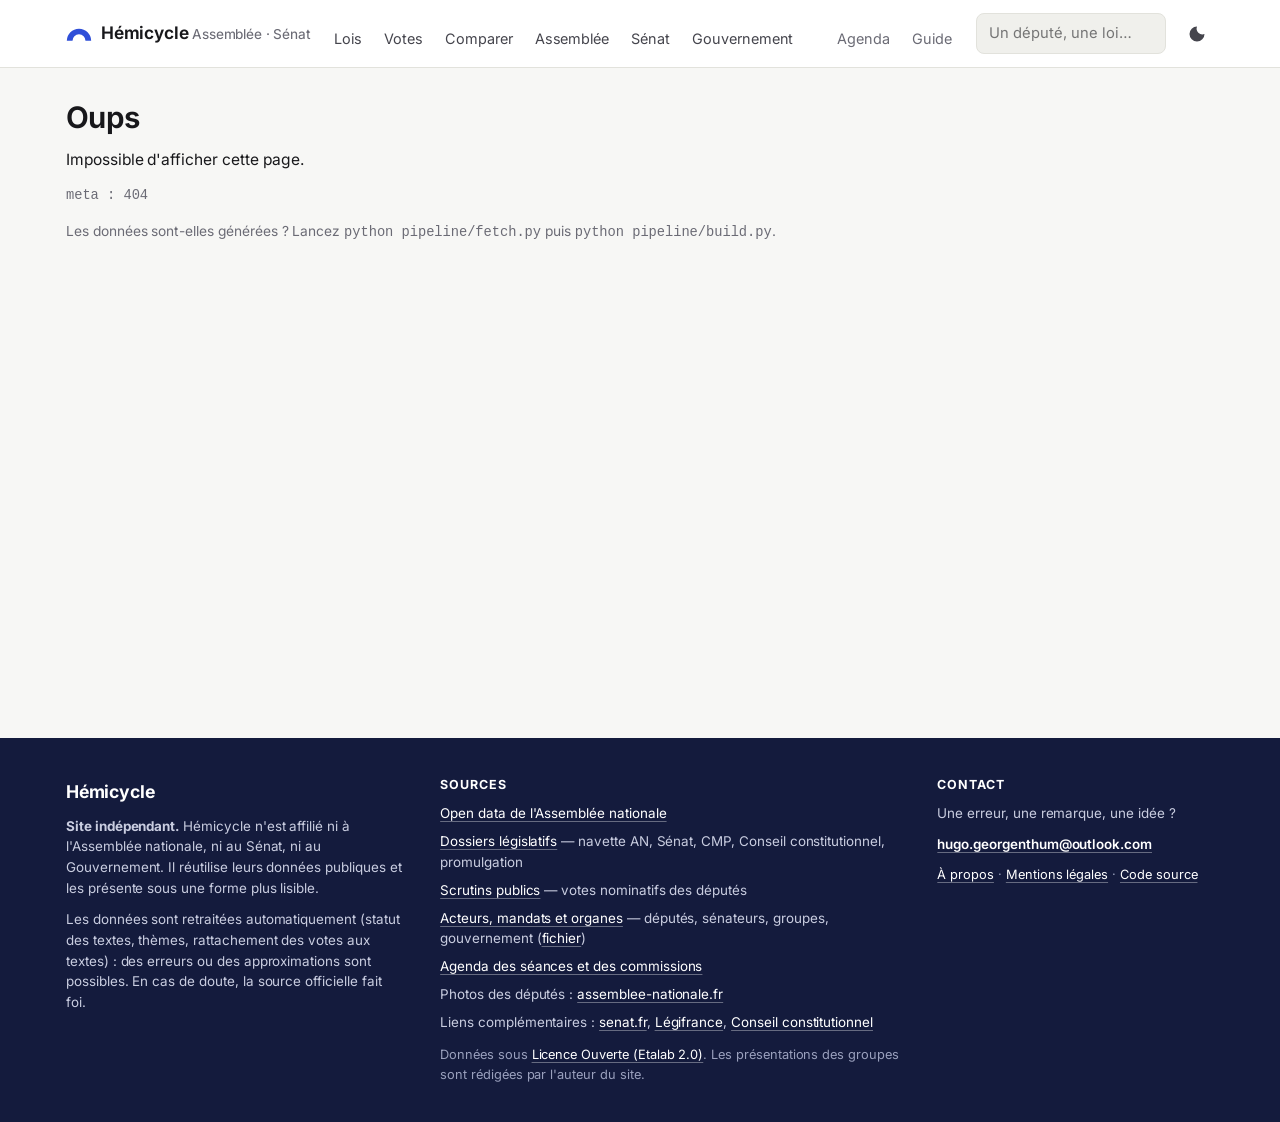
==== site/index.html @ 29d6e1ac "Ajoute le site Hémicycle (Assemblée nationale et Sénat) - pipeline/ : téléchargement de l'open data " ====
<!doctype html>
<html lang="fr">
<head>
  <meta charset="utf-8">
  <meta name="viewport" content="width=device-width, initial-scale=1">
  <title>Hémicycle</title>
  <meta name="description" content="Assemblée nationale et Sénat : composition, lois, votes et parcours de chaque texte.">
  <link rel="icon" href="data:image/svg+xml,<svg xmlns='http://www.w3.org/2000/svg' viewBox='0 0 64 64'><path d='M4 52a28 28 0 0 1 56 0h-12a16 16 0 0 0-32 0z' fill='%2318181b'/></svg>">
  <link rel="stylesheet" href="fonts/inter.css">
  <link rel="stylesheet" href="css/app.css">
  <link rel="stylesheet" href="css/theme.css">
  <link rel="stylesheet" href="css/ui.css">
  <link rel="stylesheet" href="css/colors.css">
  <script>
    try { const t = localStorage.getItem('theme'); if (t) document.documentElement.dataset.theme = t; } catch (e) {}
  </script>
</head>
<body>
  <a class="skip" href="#main">Aller au contenu</a>
  <header class="topbar">
    <div class="topbar-inner">
      <a class="brand" href="#/" aria-label="Accueil Hémicycle">
        <svg viewBox="0 0 64 40" aria-hidden="true"><path d="M2 38a30 30 0 0 1 60 0H48a16 16 0 0 0-32 0z" fill="var(--ink)"/></svg>
        <span>Hémicycle <span class="sub">Assemblée · Sénat</span></span>
      </a>
      <nav class="mainnav" aria-label="Navigation principale">
        <a href="#/lois">Lois</a>
        <a href="#/votes">Votes</a>
        <a href="#/comparer">Comparer</a>
        <a href="#/assemblee">Assemblée</a>
        <a href="#/senat">Sénat</a>
        <a href="#/gouvernement">Gouvernement</a>
        <a href="#/agenda" class="nav-2" style="margin-left:auto">Agenda</a>
        <a href="#/comprendre" class="nav-2">Guide</a>
      </nav>
      <form class="search" role="search" id="global-search">
        <input type="search" id="q" placeholder="Un député, une loi…" aria-label="Rechercher" autocomplete="off">
      </form>
      <button class="icon-btn" id="theme-toggle" aria-label="Changer de thème" title="Thème clair / sombre">
        <svg viewBox="0 0 24 24" width="20" height="20" aria-hidden="true"><path fill="currentColor" d="M12 3a9 9 0 1 0 9 9 7 7 0 0 1-9-9z"/></svg>
      </button>
      <button class="icon-btn menu-btn" id="menu-toggle" aria-label="Menu" aria-expanded="false">
        <svg viewBox="0 0 24 24" width="22" height="22" aria-hidden="true"><path fill="currentColor" d="M3 6h18v2H3zm0 5h18v2H3zm0 5h18v2H3z"/></svg>
      </button>
    </div>
  </header>

  <main id="main" tabindex="-1">
    <div class="loading">Chargement…</div>
  </main>

  <footer class="footer">
    <div class="wrap footer-grid">
      <div>
        <div class="footer-brand">Hémicycle</div>
        <p><b>Site indépendant.</b> Hémicycle n'est affilié ni à l'Assemblée nationale, ni au Sénat, ni au Gouvernement.
          Il réutilise leurs données publiques et les présente sous une forme plus lisible.</p>
        <p>Les données sont retraitées automatiquement (statut des textes, thèmes, rattachement des votes aux textes) :
          des erreurs ou des approximations sont possibles. En cas de doute, la source officielle fait foi.</p>
      </div>
      <div>
        <h4>Sources</h4>
        <ul>
          <li><a href="https://data.assemblee-nationale.fr" target="_blank" rel="noopener">Open data de l'Assemblée nationale</a></li>
          <li><a href="https://data.assemblee-nationale.fr/travaux-parlementaires/dossiers-legislatifs" target="_blank" rel="noopener">Dossiers législatifs</a> — navette AN, Sénat, CMP, Conseil constitutionnel, promulgation</li>
          <li><a href="https://data.assemblee-nationale.fr/travaux-parlementaires/votes" target="_blank" rel="noopener">Scrutins publics</a> — votes nominatifs des députés</li>
          <li><a href="https://data.assemblee-nationale.fr/acteurs/historique-des-deputes" target="_blank" rel="noopener">Acteurs, mandats et organes</a> — députés, sénateurs, groupes, gouvernement
            (<a href="https://data.assemblee-nationale.fr/static/openData/repository/17/amo/tous_acteurs_mandats_organes_xi_legislature/AMO30_tous_acteurs_tous_mandats_tous_organes_historique.json.zip">fichier</a>)</li>
          <li><a href="https://data.assemblee-nationale.fr/static/openData/repository/17/vp/reunions/Agenda.json.zip">Agenda des séances et des commissions</a></li>
          <li>Photos des députés : <a href="https://www.assemblee-nationale.fr" target="_blank" rel="noopener">assemblee-nationale.fr</a></li>
          <li>Liens complémentaires : <a href="https://www.senat.fr" target="_blank" rel="noopener">senat.fr</a>,
            <a href="https://www.legifrance.gouv.fr" target="_blank" rel="noopener">Légifrance</a>,
            <a href="https://www.conseil-constitutionnel.fr" target="_blank" rel="noopener">Conseil constitutionnel</a></li>
        </ul>
        <p class="footer-small">Données sous <a href="https://www.etalab.gouv.fr/licence-ouverte-open-licence/" target="_blank" rel="noopener">Licence Ouverte (Etalab 2.0)</a>.
          Les présentations des groupes sont rédigées par l'auteur du site.</p>
      </div>
      <div>
        <h4>Contact</h4>
        <p>Une erreur, une remarque, une idée ?</p>
        <p><a class="footer-mail" href="mailto:hugo.georgenthum@outlook.com?subject=H%C3%A9micycle">hugo.georgenthum@outlook.com</a></p>
        <div id="footer-support"></div>
        <p class="footer-small"><a href="#/a-propos">À propos</a> · <a href="#/a-propos">Mentions légales</a> · <a href="https://github.com/Hugoggt/assemblee-nationale" target="_blank" rel="noopener">Code source</a></p>
        <p id="footer-meta" class="footer-small"></p>
      </div>
    </div>
  </footer>

  <div id="tooltip" role="tooltip" hidden></div>
  <div id="popover" role="dialog" hidden></div>

  <script type="module" src="js/app.js"></script>
</body>
</html>
---- site/fonts/inter.css ----
/* Inter (SIL Open Font License 1.1), servie localement : aucune requête vers un service tiers. */
@font-face {
  font-family: 'Inter'; font-style: normal; font-weight: 400 750; font-display: swap;
  src: url(inter-latin-ext.woff2) format('woff2');
  unicode-range: U+0100-02BA, U+02BD-02C5, U+02C7-02CC, U+02CE-02D7, U+02DD-02FF, U+0304, U+0308, U+0329, U+1D00-1DBF, U+1E00-1E9F, U+1EF2-1EFF, U+2020, U+20A0-20AB, U+20AD-20C4, U+2113, U+2C60-2C7F, U+A720-A7FF;
}
@font-face {
  font-family: 'Inter'; font-style: normal; font-weight: 400 750; font-display: swap;
  src: url(inter-latin.woff2) format('woff2');
  unicode-range: U+0000-00FF, U+0131, U+0152-0153, U+02BB-02BC, U+02C6, U+02DA, U+02DC, U+0304, U+0308, U+0329, U+2000-206F, U+20AC, U+2122, U+2191, U+2193, U+2212, U+2215, U+FEFF, U+FFFD;
}
---- site/css/app.css ----
/* ───────────────────────────── Tokens ───────────────────────────── */
:root {
  --bleu: #000091;
  --rouge: #e1000f;
  --bg: #f6f6f3;
  --surface: #ffffff;
  --surface-2: #f0f0ec;
  --surface-3: #e6e6e0;
  --border: #dcdcd5;
  --ink: #18181b;
  --ink-2: #45454d;
  --muted: #6b6b75;
  --accent: #2f3fc8;
  --accent-soft: #e8eaff;
  --focus: #2f3fc8;

  /* Chambres et étapes */
  --an: #2f3fc8;      --an-soft: #e7e9fd;
  --sn: #a3243b;      --sn-soft: #fbe8eb;
  --cmp: #7a3bbf;     --cmp-soft: #f1e8fb;
  --cc: #8a6a12;      --cc-soft: #f7f0dc;
  --prom: #17804d;    --prom-soft: #e1f4ea;
  --gouv: #4b5563;    --gouv-soft: #eceef1;

  /* Positions de vote */
  --pour: #1f9d55;
  --contre: #d64233;
  --abst: #e0a019;
  --nv: #8e8e99;
  --absent: #d9d9d3;

  --ok: #17804d; --warn: #b26b00; --bad: #c0262d;

  --radius: 14px;
  --radius-sm: 8px;
  --shadow: 0 1px 2px rgba(20, 20, 30, .06), 0 4px 16px rgba(20, 20, 30, .05);
  --font: "Segoe UI", system-ui, -apple-system, "Helvetica Neue", Arial, sans-serif;
  --font-title: "Segoe UI Variable Display", "Segoe UI", system-ui, -apple-system, sans-serif;
  color-scheme: light;
}

@media (prefers-color-scheme: dark) {
  :root:not([data-theme="light"]) {
    --bg: #111114; --surface: #1b1b20; --surface-2: #232329; --surface-3: #2d2d35; --border: #34343d;
    --ink: #f1f1f3; --ink-2: #c9c9d1; --muted: #9a9aa6; --accent: #8f9bff; --accent-soft: #23264a; --focus: #8f9bff;
    --an: #8f9bff; --an-soft: #22264a; --sn: #f07c91; --sn-soft: #3d1c24; --cmp: #c49bf2; --cmp-soft: #2f2240;
    --cc: #e2bf5b; --cc-soft: #362d14; --prom: #4fcf8a; --prom-soft: #15301f; --gouv: #b3bac6; --gouv-soft: #2a2d33;
    --pour: #3fbf73; --contre: #f0675a; --abst: #f0b93f; --nv: #8e8e99; --absent: #3a3a43;
    --ok: #4fcf8a; --warn: #f0b93f; --bad: #f0675a;
    --shadow: 0 1px 2px rgba(0,0,0,.4), 0 4px 16px rgba(0,0,0,.25);
    color-scheme: dark;
  }
}
:root[data-theme="dark"] {
  --bg: #111114; --surface: #1b1b20; --surface-2: #232329; --surface-3: #2d2d35; --border: #34343d;
  --ink: #f1f1f3; --ink-2: #c9c9d1; --muted: #9a9aa6; --accent: #8f9bff; --accent-soft: #23264a; --focus: #8f9bff;
  --an: #8f9bff; --an-soft: #22264a; --sn: #f07c91; --sn-soft: #3d1c24; --cmp: #c49bf2; --cmp-soft: #2f2240;
  --cc: #e2bf5b; --cc-soft: #362d14; --prom: #4fcf8a; --prom-soft: #15301f; --gouv: #b3bac6; --gouv-soft: #2a2d33;
  --pour: #3fbf73; --contre: #f0675a; --abst: #f0b93f; --nv: #8e8e99; --absent: #3a3a43;
  --ok: #4fcf8a; --warn: #f0b93f; --bad: #f0675a;
  --shadow: 0 1px 2px rgba(0,0,0,.4), 0 4px 16px rgba(0,0,0,.25);
  color-scheme: dark;
}

/* ───────────────────────────── Base ───────────────────────────── */
* { box-sizing: border-box; }
html { -webkit-text-size-adjust: 100%; }
body {
  margin: 0; background: var(--bg); color: var(--ink);
  font: 16px/1.55 var(--font); overflow-x: hidden;
}
a { color: var(--accent); text-decoration: none; }
a:hover { text-decoration: underline; }
:focus-visible { outline: 3px solid var(--focus); outline-offset: 2px; border-radius: 4px; }
h1, h2, h3, h4 { font-family: var(--font-title); line-height: 1.2; margin: 0 0 .4em; letter-spacing: -.01em; }
h1 { font-size: clamp(1.7rem, 4vw, 2.5rem); font-weight: 750; }
h2 { font-size: clamp(1.3rem, 2.6vw, 1.65rem); font-weight: 700; }
h3 { font-size: 1.12rem; font-weight: 650; }
p { margin: 0 0 .8em; }
img { max-width: 100%; }
button { font: inherit; color: inherit; }
.muted { color: var(--muted); }
.small { font-size: .875rem; }
.tiny { font-size: .78rem; }
.nowrap { white-space: nowrap; }
.num { font-variant-numeric: tabular-nums; }
.skip { position: absolute; left: -999px; top: 0; background: var(--ink); color: var(--bg); padding: 8px 12px; z-index: 100; }
.skip:focus { left: 8px; }
.wrap { max-width: 1180px; margin: 0 auto; padding: 0 16px; }
.loading { padding: 80px 16px; text-align: center; color: var(--muted); }
.sr-only { position: absolute; width: 1px; height: 1px; overflow: hidden; clip: rect(0 0 0 0); }

/* ───────────────────────────── Header ───────────────────────────── */
.topbar { position: sticky; top: 0; z-index: 50; background: color-mix(in srgb, var(--surface) 92%, transparent); backdrop-filter: blur(10px); border-bottom: 1px solid var(--border); }
.topbar-inner { max-width: 1180px; margin: 0 auto; padding: 10px 16px; display: flex; align-items: center; gap: 14px; }
.brand { display: flex; align-items: center; gap: 8px; color: var(--ink); font-size: 1.08rem; white-space: nowrap; }
.brand:hover { text-decoration: none; }
.brand svg { width: 34px; height: 22px; }
.brand b { color: var(--accent); font-weight: 750; }
.mainnav { display: flex; gap: 2px; flex: 1; }
.mainnav a { color: var(--ink-2); padding: 7px 10px; border-radius: 999px; font-size: .94rem; white-space: nowrap; }
.mainnav a:hover { background: var(--surface-2); text-decoration: none; color: var(--ink); }
.mainnav a.active { background: var(--accent-soft); color: var(--accent); font-weight: 600; }
.mainnav .nav-learn { color: var(--accent); font-weight: 600; }
.search input { width: 190px; padding: 8px 12px; border-radius: 999px; border: 1px solid var(--border); background: var(--surface-2); color: var(--ink); font: inherit; font-size: .92rem; }
.search input:focus { outline: none; border-color: var(--accent); background: var(--surface); }
.icon-btn { border: 0; background: transparent; padding: 7px; border-radius: 999px; cursor: pointer; color: var(--ink-2); display: inline-flex; }
.icon-btn:hover { background: var(--surface-2); }
.menu-btn { display: none; }

@media (max-width: 1140px) {
  .menu-btn { display: inline-flex; }
  .mainnav { display: none; position: absolute; left: 0; right: 0; top: 100%; background: var(--surface); border-bottom: 1px solid var(--border); flex-direction: column; padding: 8px 16px 14px; box-shadow: var(--shadow); }
  .mainnav.open { display: flex; }
  .mainnav a { padding: 10px 12px; }
  .search { flex: 1; min-width: 0; display: flex; justify-content: flex-end; }
  .search input { width: 100%; max-width: 260px; }
}
@media (max-width: 520px) { .brand span { display: none; } }

/* ───────────────────────────── Layout ───────────────────────────── */
main { min-height: 70vh; outline: none; }
.page { max-width: 1180px; margin: 0 auto; padding: 28px 16px 64px; }
.page-head { margin-bottom: 22px; }
.page-head .lead { font-size: 1.08rem; color: var(--ink-2); max-width: 760px; }
.crumbs { font-size: .88rem; color: var(--muted); margin-bottom: 10px; }
.crumbs a { color: var(--muted); }
section.block { margin: 34px 0; }
.section-title { display: flex; align-items: baseline; justify-content: space-between; gap: 12px; flex-wrap: wrap; margin-bottom: 14px; }
.section-title h2 { margin: 0; }
.grid { display: grid; gap: 14px; }
.g2 { grid-template-columns: repeat(2, minmax(0, 1fr)); }
.g3 { grid-template-columns: repeat(3, minmax(0, 1fr)); }
.g4 { grid-template-columns: repeat(4, minmax(0, 1fr)); }
.cards { grid-template-columns: repeat(auto-fill, minmax(260px, 1fr)); }
.cards-sm { grid-template-columns: repeat(auto-fill, minmax(210px, 1fr)); }
@media (max-width: 900px) { .g3, .g4 { grid-template-columns: repeat(2, minmax(0, 1fr)); } }
@media (max-width: 640px) { .g2, .g3 { grid-template-columns: 1fr; } }
@media (max-width: 420px) { .g4 { grid-template-columns: 1fr 1fr; } }
.two-col { display: grid; grid-template-columns: minmax(0, 1fr) 340px; gap: 24px; align-items: start; }
@media (max-width: 960px) { .two-col { grid-template-columns: minmax(0, 1fr); } }

.card { background: var(--surface); border: 1px solid var(--border); border-radius: var(--radius); padding: 18px; box-shadow: var(--shadow); min-width: 0; }
.card.flat { box-shadow: none; }
.card.link { display: block; color: inherit; transition: transform .12s ease, border-color .12s; }
.card.link:hover { text-decoration: none; border-color: var(--accent); transform: translateY(-1px); }
.card h3 { margin-bottom: 6px; }
.card-pad-0 { padding: 0; overflow: hidden; }

/* ───────────────────────────── Elements ───────────────────────────── */
.chip { display: inline-flex; align-items: center; gap: 6px; padding: 2px 9px; border-radius: 999px; font-size: .8rem; font-weight: 600; background: var(--surface-2); color: var(--ink-2); white-space: nowrap; line-height: 1.6; }
.chip .dot { width: 9px; height: 9px; border-radius: 50%; flex: none; }
.chip.an { background: var(--an-soft); color: var(--an); }
.chip.sn { background: var(--sn-soft); color: var(--sn); }
.chip.cmp { background: var(--cmp-soft); color: var(--cmp); }
.chip.cc { background: var(--cc-soft); color: var(--cc); }
.chip.prom { background: var(--prom-soft); color: var(--prom); }
.chip.gouv { background: var(--gouv-soft); color: var(--gouv); }
.gchip { display: inline-flex; align-items: center; gap: 6px; font-weight: 650; font-size: .82rem; color: var(--ink); background: var(--surface-2); border-radius: 999px; padding: 1px 9px 1px 4px; white-space: nowrap; }
.gchip i { width: 12px; height: 12px; border-radius: 50%; display: inline-block; box-shadow: inset 0 0 0 1px rgba(0,0,0,.1); }
a.gchip:hover { text-decoration: none; background: var(--surface-3); }

.status { display: inline-flex; align-items: center; gap: 6px; font-weight: 650; font-size: .82rem; border-radius: 999px; padding: 3px 10px; white-space: nowrap; }
.status::before { content: ""; width: 8px; height: 8px; border-radius: 50%; background: currentColor; }
.st-promulguee { background: var(--prom-soft); color: var(--prom); }
.st-adoptee { background: var(--prom-soft); color: var(--prom); }
.st-navette { background: var(--an-soft); color: var(--an); }
.st-deposee { background: var(--surface-2); color: var(--muted); }
.st-rejetee, .st-censuree { background: var(--sn-soft); color: var(--bad); }
.st-retiree { background: var(--surface-2); color: var(--muted); }

.btn { display: inline-flex; align-items: center; gap: 8px; border: 1px solid var(--border); background: var(--surface); color: var(--ink); padding: 8px 14px; border-radius: 999px; cursor: pointer; font-weight: 600; font-size: .92rem; }
.btn:hover { border-color: var(--accent); text-decoration: none; }
.btn.primary { background: var(--accent); color: #fff; border-color: var(--accent); }
:root[data-theme="dark"] .btn.primary { color: #10122b; }
@media (prefers-color-scheme: dark) { :root:not([data-theme="light"]) .btn.primary { color: #10122b; } }
.btn.small { padding: 5px 11px; font-size: .84rem; }
.ext::after { content: " ↗"; font-size: .85em; }

.filters { display: flex; flex-wrap: wrap; gap: 10px; align-items: center; margin: 4px 0 18px; }
.filters input[type=search], .filters select { padding: 8px 12px; border-radius: 10px; border: 1px solid var(--border); background: var(--surface); color: var(--ink); font: inherit; font-size: .93rem; max-width: 100%; }
.filters input[type=search] { flex: 1 1 240px; min-width: 0; }
.seg { display: inline-flex; flex-wrap: wrap; gap: 4px; background: var(--surface-2); padding: 4px; border-radius: 12px; }
.seg button { border: 0; background: transparent; padding: 6px 11px; border-radius: 9px; cursor: pointer; font-size: .88rem; color: var(--ink-2); font-weight: 550; }
.seg button[aria-pressed="true"] { background: var(--surface); color: var(--ink); box-shadow: var(--shadow); font-weight: 650; }
.check { display: inline-flex; align-items: center; gap: 6px; font-size: .9rem; color: var(--ink-2); cursor: pointer; }
.count-line { color: var(--muted); font-size: .9rem; margin-bottom: 10px; }

/* Stat tiles */
.stat { background: var(--surface); border: 1px solid var(--border); border-radius: var(--radius); padding: 16px 18px; min-width: 0; }
.stat .v { font-size: clamp(1.6rem, 3.4vw, 2.15rem); font-weight: 750; font-family: var(--font-title); line-height: 1.1; font-variant-numeric: tabular-nums; }
.stat .l { color: var(--ink-2); font-size: .92rem; margin-top: 4px; }
.stat .s { color: var(--muted); font-size: .82rem; margin-top: 2px; }
a.stat { color: inherit; display: block; }
a.stat:hover { border-color: var(--accent); text-decoration: none; }

/* Hero */
.hero { background: radial-gradient(1200px 400px at 10% -10%, var(--accent-soft), transparent 60%), var(--surface); border-bottom: 1px solid var(--border); }
.hero .wrap > * { min-width: 0; }
.hero .wrap { padding-top: 44px; padding-bottom: 36px; display: grid; grid-template-columns: minmax(0, 1.15fr) minmax(0, 1fr); gap: 32px; align-items: center; }
.hero h1 { font-size: clamp(2rem, 5vw, 3.1rem); }
.hero h1 em { font-style: normal; color: var(--accent); }
.hero .lead { font-size: 1.12rem; color: var(--ink-2); max-width: 560px; }
.hero-search { display: flex; gap: 8px; margin: 18px 0 12px; max-width: 540px; }
.hero-search input { flex: 1; min-width: 0; padding: 13px 16px; border-radius: 12px; border: 1px solid var(--border); background: var(--surface); font: inherit; color: var(--ink); box-shadow: var(--shadow); }
.hero-chambers { display: grid; grid-template-columns: 1fr 1fr; gap: 12px; }
.hero-chambers a { color: inherit; background: var(--surface); border: 1px solid var(--border); border-radius: var(--radius); padding: 12px; text-align: center; }
.hero-chambers a:hover { border-color: var(--accent); text-decoration: none; }
.hero-chambers b { display: block; font-size: 1.05rem; }
@media (max-width: 860px) { .hero .wrap { grid-template-columns: minmax(0, 1fr); } }

/* ───────────────────────────── Hemicycle ───────────────────────────── */
.hemi { width: 100%; height: auto; display: block; }
.hemi circle { cursor: pointer; transition: opacity .15s; }
.hemi circle.dim { opacity: .18; }
.hemi .center-label { font: 700 30px var(--font-title); fill: var(--ink); }
.hemi .center-sub { font: 13px var(--font); fill: var(--muted); }
.legend { display: flex; flex-wrap: wrap; gap: 6px 14px; font-size: .86rem; color: var(--ink-2); margin-top: 10px; }
.legend span { display: inline-flex; align-items: center; gap: 6px; }
.legend i { width: 11px; height: 11px; border-radius: 50%; display: inline-block; }
.legend button { border: 0; background: none; padding: 2px 4px; cursor: pointer; display: inline-flex; align-items: center; gap: 6px; color: var(--ink-2); border-radius: 6px; font-size: .86rem; }
.legend button:hover { background: var(--surface-2); }

/* Majority builder */
.builder { display: flex; flex-wrap: wrap; gap: 8px; margin: 12px 0; }
.builder button { border: 2px solid var(--border); background: var(--surface); border-radius: 12px; padding: 7px 10px; cursor: pointer; display: inline-flex; gap: 8px; align-items: center; font-weight: 650; font-size: .9rem; }
.builder button[aria-pressed="true"] { border-color: var(--ink); background: var(--surface-2); }
.builder button i { width: 12px; height: 12px; border-radius: 50%; }
.builder button small { color: var(--muted); font-weight: 500; }
.majbar { position: relative; height: 34px; background: var(--surface-2); border-radius: 10px; overflow: hidden; display: flex; }
.majbar > div { height: 100%; transition: width .25s ease; border-right: 2px solid var(--surface); }
.majbar .line { position: absolute; top: -4px; bottom: -4px; width: 0; border-left: 2px dashed var(--ink); }
.majresult { margin-top: 10px; font-weight: 650; }
.majresult.ok { color: var(--ok); }

/* ───────────────────────────── Bars ───────────────────────────── */
.vbar { display: flex; height: 12px; border-radius: 6px; overflow: hidden; background: var(--surface-2); gap: 2px; }
.vbar > span { display: block; height: 100%; min-width: 0; }
.vbar.lg { height: 22px; border-radius: 8px; }
.vp { background: var(--pour); } .vc { background: var(--contre); } .va { background: var(--abst); } .vn { background: var(--nv); } .vx { background: var(--absent); }
.vlabels { display: flex; gap: 14px; flex-wrap: wrap; font-size: .86rem; margin-top: 6px; color: var(--ink-2); }
.vlabels b { font-variant-numeric: tabular-nums; }
.vlabels i { width: 10px; height: 10px; border-radius: 3px; display: inline-block; margin-right: 5px; vertical-align: -1px; }
.pos { display: inline-flex; align-items: center; gap: 5px; font-weight: 650; font-size: .84rem; padding: 1px 8px; border-radius: 999px; white-space: nowrap; }
.pos-p { color: var(--pour); background: color-mix(in srgb, var(--pour) 13%, transparent); }
.pos-c { color: var(--contre); background: color-mix(in srgb, var(--contre) 13%, transparent); }
.pos-a { color: var(--warn); background: color-mix(in srgb, var(--abst) 16%, transparent); }
.pos-n, .pos-x { color: var(--muted); background: var(--surface-2); }
.res { font-weight: 700; font-size: .84rem; }
.res.ok { color: var(--ok); } .res.ko { color: var(--bad); }

/* ───────────────────────────── Lists ───────────────────────────── */
.list { display: flex; flex-direction: column; gap: 10px; }
.row { display: flex; gap: 14px; align-items: flex-start; background: var(--surface); border: 1px solid var(--border); border-radius: 12px; padding: 14px 16px; color: inherit; min-width: 0; }
a.row:hover { border-color: var(--accent); text-decoration: none; }
.row .grow { flex: 1; min-width: 0; }
.row .title { font-weight: 620; color: var(--ink); line-height: 1.35; overflow-wrap: anywhere; }
.row .meta { display: flex; flex-wrap: wrap; gap: 6px 10px; align-items: center; margin-top: 6px; font-size: .84rem; color: var(--muted); }
.row .side { flex: none; text-align: right; min-width: 120px; }
@media (max-width: 640px) { .row { flex-direction: column; } .row .side { text-align: left; min-width: 0; width: 100%; } }
.more { margin: 16px auto 0; display: flex; justify-content: center; }
.empty { padding: 36px; text-align: center; color: var(--muted); background: var(--surface); border: 1px dashed var(--border); border-radius: var(--radius); }

/* Mini parcours (dots) */
.mini { display: inline-flex; align-items: center; gap: 0; }
.mini span { width: 18px; height: 18px; border-radius: 50%; display: inline-flex; align-items: center; justify-content: center; font-size: 9px; font-weight: 800; color: #fff; position: relative; }
.mini span + span { margin-left: 10px; }
.mini span + span::before { content: ""; position: absolute; right: 100%; width: 10px; height: 2px; background: var(--border); }
.mini .m-AN { background: var(--an); } .mini .m-SN { background: var(--sn); } .mini .m-CMP { background: var(--cmp); }
.mini .m-CC { background: var(--cc); } .mini .m-PROM { background: var(--prom); }
.mini .ko { box-shadow: 0 0 0 2px var(--surface), 0 0 0 4px var(--bad); }
.mini .pending { background: transparent; border: 2px dashed var(--muted); }

/* People */
.person { display: flex; gap: 12px; align-items: center; color: inherit; min-width: 0; }
.person:hover { text-decoration: none; }
.person:hover .pname { color: var(--accent); }
.avatar { width: 48px; height: 48px; border-radius: 50%; flex: none; background: var(--surface-3); display: inline-flex; align-items: center; justify-content: center; font-weight: 700; color: #fff; overflow: hidden; position: relative; font-size: .95rem; }
.avatar img { width: 100%; height: 100%; object-fit: cover; position: absolute; inset: 0; }
.avatar.lg { width: 112px; height: 112px; font-size: 2rem; }
.avatar.sm { width: 34px; height: 34px; font-size: .75rem; }
.pname { font-weight: 650; color: var(--ink); line-height: 1.25; }
.pmeta { font-size: .84rem; color: var(--muted); }
.people { display: grid; gap: 10px; grid-template-columns: repeat(auto-fill, minmax(250px, 1fr)); }
.people .card { padding: 12px 14px; }

/* Profile header */
.profile { display: flex; gap: 22px; align-items: center; flex-wrap: wrap; }
.profile .info { flex: 1; min-width: 240px; }
.profile h1 { margin-bottom: 6px; }
.facts { display: flex; flex-wrap: wrap; gap: 6px 18px; color: var(--ink-2); font-size: .95rem; }
dl.kv { display: grid; grid-template-columns: max-content 1fr; gap: 6px 16px; margin: 0; font-size: .94rem; }
dl.kv dt { color: var(--muted); }
dl.kv dd { margin: 0; min-width: 0; overflow-wrap: anywhere; }

/* ───────────────────────────── Parcours (metro) ───────────────────────────── */
.metro { display: flex; align-items: stretch; overflow-x: auto; padding: 6px 2px 14px; gap: 0; scrollbar-width: thin; }
.station { flex: 1 0 128px; max-width: 200px; position: relative; text-align: center; padding: 0 6px; }
.station::before { content: ""; position: absolute; top: 21px; left: -50%; right: 50%; height: 4px; background: var(--border); z-index: 0; }
.station:first-child::before { display: none; }
.station.done::before { background: var(--line, var(--accent)); }
.station .node { width: 46px; height: 46px; border-radius: 50%; margin: 0 auto 8px; display: flex; align-items: center; justify-content: center; position: relative; z-index: 1; font-weight: 800; font-size: .8rem; color: #fff; background: var(--c); border: 3px solid var(--surface); box-shadow: 0 0 0 2px var(--c); }
.station.ghost .node { background: var(--surface); color: var(--muted); box-shadow: 0 0 0 2px var(--border); border-style: dashed; }
.station.ghost .node { border: 2px dashed var(--muted); box-shadow: none; }
.station .badge { position: absolute; top: -4px; right: calc(50% - 30px); width: 22px; height: 22px; border-radius: 50%; background: var(--surface); display: flex; align-items: center; justify-content: center; font-size: 12px; z-index: 2; box-shadow: 0 0 0 2px var(--surface); }
.station .sl { font-weight: 650; font-size: .86rem; line-height: 1.25; }
.station .sw { font-size: .78rem; color: var(--c); font-weight: 650; text-transform: uppercase; letter-spacing: .04em; }
.station .sd { font-size: .78rem; color: var(--muted); }
.station .sr { font-size: .78rem; font-weight: 650; margin-top: 2px; }
.station.ghost .sl, .station.ghost .sw { color: var(--muted); }
.station.current .node { animation: pulse 2s infinite; }
@keyframes pulse { 0%, 100% { box-shadow: 0 0 0 2px var(--c); } 50% { box-shadow: 0 0 0 7px color-mix(in srgb, var(--c) 25%, transparent); } }
@media (prefers-reduced-motion: reduce) { .station.current .node { animation: none; } }
.c-AN { --c: var(--an); } .c-SN { --c: var(--sn); } .c-CMP { --c: var(--cmp); } .c-CC { --c: var(--cc); } .c-PROM { --c: var(--prom); } .c-CONGRES { --c: var(--gouv); } .c-AUTRE { --c: var(--gouv); }

.story { font-size: 1.04rem; color: var(--ink-2); background: var(--surface-2); border-radius: var(--radius); padding: 16px 18px; border-left: 4px solid var(--accent); }
.story p:last-child { margin: 0; }
.next-box { display: flex; gap: 12px; align-items: flex-start; padding: 14px 16px; border-radius: var(--radius); background: var(--accent-soft); color: var(--ink); margin-top: 12px; }

/* Timeline */
.timeline { position: relative; margin-left: 10px; }
.tl-step { position: relative; padding: 0 0 6px 30px; }
.tl-step::before { content: ""; position: absolute; left: 7px; top: 22px; bottom: -6px; width: 2px; background: var(--border); }
.tl-step:last-child::before { display: none; }
.tl-step > .tl-dot { position: absolute; left: 0; top: 4px; width: 16px; height: 16px; border-radius: 50%; background: var(--c); box-shadow: 0 0 0 4px var(--bg); }
.tl-head { display: flex; flex-wrap: wrap; align-items: baseline; gap: 6px 12px; cursor: pointer; padding: 0 0 4px; }
.tl-head h3 { margin: 0; font-size: 1.08rem; }
.tl-head .where { color: var(--c); font-weight: 700; font-size: .82rem; text-transform: uppercase; letter-spacing: .05em; }
.tl-body { margin: 6px 0 22px; }
.ev { display: grid; grid-template-columns: 96px 22px minmax(0, 1fr); gap: 4px 8px; padding: 5px 0; font-size: .94rem; align-items: start; }
.ev .d { color: var(--muted); font-size: .84rem; font-variant-numeric: tabular-nums; padding-top: 1px; }
.ev .i { text-align: center; }
.ev .t { min-width: 0; }
.ev.key .t { font-weight: 650; }
@media (max-width: 560px) { .ev { grid-template-columns: 22px minmax(0, 1fr); } .ev .d { grid-column: 2; order: -1; padding: 0; } .ev .i { grid-row: span 2; } }
.vote-card { border: 1px solid var(--border); border-radius: 12px; padding: 12px 14px; margin: 8px 0 4px; background: var(--surface); }
.vote-card .vh { display: flex; flex-wrap: wrap; justify-content: space-between; gap: 6px 12px; margin-bottom: 8px; font-size: .92rem; }
.gpos { display: flex; flex-wrap: wrap; gap: 6px; margin-top: 10px; }
.gpos span { display: inline-flex; align-items: center; gap: 5px; font-size: .8rem; font-weight: 650; padding: 2px 8px 2px 4px; border-radius: 999px; background: var(--surface-2); }
.gpos span i { width: 10px; height: 10px; border-radius: 50%; }
.gpos span b { font-size: .72rem; font-weight: 800; padding: 0 5px; border-radius: 999px; color: #fff; }
.gpos .p b { background: var(--pour); } .gpos .c b { background: var(--contre); } .gpos .a b { background: var(--abst); color: #3a2a00; } .gpos .n b { background: var(--nv); }

/* Tables */
.tbl-wrap { overflow-x: auto; border: 1px solid var(--border); border-radius: 12px; background: var(--surface); }
table.tbl { border-collapse: collapse; width: 100%; font-size: .92rem; }
.tbl th, .tbl td { padding: 9px 12px; border-bottom: 1px solid var(--border); text-align: left; vertical-align: middle; }
.tbl th { font-size: .8rem; text-transform: uppercase; letter-spacing: .04em; color: var(--muted); font-weight: 650; background: var(--surface-2); white-space: nowrap; }
.tbl tr:last-child td { border-bottom: 0; }
.tbl td.n { text-align: right; font-variant-numeric: tabular-nums; }

/* Heatmap */
.heat { border-collapse: separate; border-spacing: 2px; font-size: .78rem; margin: 0 auto; }
.heat th { font-weight: 650; padding: 4px; color: var(--ink-2); white-space: nowrap; }
.heat td { width: 46px; height: 34px; text-align: center; border-radius: 6px; font-variant-numeric: tabular-nums; font-weight: 650; cursor: default; }
.heat-scale { display: flex; align-items: center; gap: 8px; font-size: .8rem; color: var(--muted); justify-content: center; margin-top: 8px; }
.heat-scale span { width: 160px; height: 10px; border-radius: 5px; background: linear-gradient(90deg, var(--heat-0), var(--heat-1)); }

/* ───────────────────────────── Comprendre ───────────────────────────── */
.learn-nav { position: sticky; top: 76px; display: flex; flex-direction: column; gap: 2px; font-size: .92rem; }
.learn-nav a { color: var(--ink-2); padding: 6px 10px; border-radius: 8px; }
.learn-nav a:hover { background: var(--surface-2); text-decoration: none; }
.learn-layout { display: grid; grid-template-columns: 220px minmax(0, 1fr); gap: 32px; }
@media (max-width: 900px) { .learn-layout { grid-template-columns: minmax(0, 1fr); } .learn-nav { position: static; flex-direction: row; flex-wrap: wrap; } }
.learn section { margin-bottom: 44px; scroll-margin-top: 80px; }
.learn h2 { display: flex; align-items: center; gap: 10px; }
.learn h2 .n { width: 34px; height: 34px; border-radius: 10px; background: var(--accent-soft); color: var(--accent); display: inline-flex; align-items: center; justify-content: center; font-size: 1rem; flex: none; }
.callout { border-radius: var(--radius); padding: 14px 16px; background: var(--surface-2); margin: 14px 0; border-left: 4px solid var(--accent); }
.callout.warn { border-left-color: var(--warn); }
.callout b:first-child { display: block; margin-bottom: 2px; }
.flow { display: grid; grid-template-columns: repeat(auto-fit, minmax(150px, 1fr)); gap: 10px; counter-reset: flow; }
.flow button { text-align: left; border: 1px solid var(--border); background: var(--surface); border-radius: 12px; padding: 12px; cursor: pointer; position: relative; border-top: 4px solid var(--c); min-height: 96px; }
.flow button[aria-pressed="true"] { background: var(--surface-2); outline: 2px solid var(--c); }
.flow button b { display: block; font-size: .95rem; margin-bottom: 2px; }
.flow button small { color: var(--muted); font-size: .8rem; }
.flow-detail { margin-top: 12px; background: var(--surface); border: 1px solid var(--border); border-radius: var(--radius); padding: 16px 18px; min-height: 110px; }
.compare { display: grid; grid-template-columns: 1fr 1fr; gap: 14px; }
@media (max-width: 640px) { .compare { grid-template-columns: 1fr; } }
.compare .card { border-top: 4px solid var(--c); }
.quiz .q { margin-bottom: 18px; }
.quiz .opts { display: flex; flex-direction: column; gap: 6px; margin-top: 8px; }
.quiz .opts button { text-align: left; border: 1px solid var(--border); background: var(--surface); border-radius: 10px; padding: 9px 12px; cursor: pointer; }
.quiz .opts button:hover:not(:disabled) { border-color: var(--accent); }
.quiz .opts button.right { border-color: var(--ok); background: color-mix(in srgb, var(--ok) 12%, var(--surface)); }
.quiz .opts button.wrong { border-color: var(--bad); background: color-mix(in srgb, var(--bad) 10%, var(--surface)); }
.quiz .expl { margin-top: 8px; font-size: .92rem; color: var(--ink-2); }
.score { font-weight: 700; font-size: 1.1rem; }
.gloss { display: grid; grid-template-columns: repeat(auto-fill, minmax(280px, 1fr)); gap: 10px; }
.gloss div { background: var(--surface); border: 1px solid var(--border); border-radius: 12px; padding: 12px 14px; }
.gloss b { display: block; margin-bottom: 2px; }

/* Glossary term + tooltip */
.term { border-bottom: 1.5px dotted currentColor; cursor: help; text-decoration: none; }
#tooltip { position: fixed; z-index: 90; pointer-events: none; background: var(--ink); color: var(--bg); padding: 7px 10px; border-radius: 8px; font-size: .84rem; max-width: 280px; line-height: 1.4; box-shadow: var(--shadow); }
#popover { position: fixed; z-index: 95; background: var(--surface); color: var(--ink); border: 1px solid var(--border); padding: 14px 16px; border-radius: 12px; font-size: .92rem; max-width: min(360px, calc(100vw - 32px)); box-shadow: 0 10px 40px rgba(0,0,0,.2); line-height: 1.5; }
#popover b { display: block; margin-bottom: 4px; }
#popover a { font-weight: 600; }

/* Agenda */
.day { margin-bottom: 22px; }
.day h3 { position: sticky; top: 62px; background: var(--bg); padding: 6px 0; z-index: 2; }
.ag { display: grid; grid-template-columns: 96px minmax(0, 1fr); gap: 12px; padding: 12px 14px; background: var(--surface); border: 1px solid var(--border); border-radius: 12px; margin-bottom: 8px; }
.ag .h { font-weight: 700; font-variant-numeric: tabular-nums; }
.ag ul { margin: 4px 0 0; padding-left: 18px; }
.ag li { margin: 2px 0; }

/* Footer */
.footer { border-top: 1px solid var(--border); background: var(--surface); padding: 26px 0; font-size: .9rem; color: var(--ink-2); }

.tabs { display: flex; gap: 4px; border-bottom: 1px solid var(--border); margin-bottom: 16px; overflow-x: auto; }
.tabs button { border: 0; background: none; padding: 10px 14px; cursor: pointer; font-weight: 600; color: var(--muted); border-bottom: 3px solid transparent; white-space: nowrap; }
.tabs button[aria-selected="true"] { color: var(--ink); border-bottom-color: var(--accent); }

.pill-row { display: flex; flex-wrap: wrap; gap: 6px; }
.hl { background: color-mix(in srgb, var(--abst) 35%, transparent); border-radius: 3px; }
details.more-box summary { cursor: pointer; color: var(--accent); font-weight: 600; padding: 6px 0; }
.note { font-size: .86rem; color: var(--muted); }

.pill-row .chip { white-space: normal; }
h1, h2 { overflow-wrap: break-word; }
---- site/css/theme.css ----
/* Thème sobre : typographie éditoriale, aplats neutres, la couleur réservée aux données. Chargé après app.css. */
:root {
  --v-blue: #2f4fd8; --v-violet: #6d4bc4; --v-pink: #c2417a; --v-orange: #c46a1c;
  --v-green: #1b8a5a; --v-teal: #127a8a; --v-yellow: #b38712; --v-red: #c23a32; --v-slate: #5b6577;
  --bg: #f7f7f5;
  --border: #e2e2dc;
  --radius: 10px;
  --shadow: none;
  --font: "Inter", "Segoe UI", system-ui, -apple-system, sans-serif;
  --font-title: "Source Serif 4", Georgia, "Times New Roman", serif;
}
@media (prefers-color-scheme: dark) { :root:not([data-theme="light"]) { --bg: #121215; --border: #2e2e35; } }
:root[data-theme="dark"] { --bg: #121215; --border: #2e2e35; }

body { font-size: 15.5px; letter-spacing: -.003em; }
h1 { font-weight: 700; letter-spacing: -.015em; }
h2 { font-weight: 650; font-size: clamp(1.25rem, 2.2vw, 1.5rem); }
h3 { font-family: var(--font); font-weight: 650; font-size: 1rem; letter-spacing: 0; }
.page-head .lead, .hero .lead { color: var(--muted); }

.tone-blue { --t: var(--v-blue); } .tone-violet { --t: var(--v-violet); } .tone-pink { --t: var(--v-pink); }
.tone-orange { --t: var(--v-orange); } .tone-green { --t: var(--v-green); } .tone-teal { --t: var(--v-teal); }
.tone-yellow { --t: var(--v-yellow); } .tone-red { --t: var(--v-red); } .tone-slate { --t: var(--v-slate); }

/* En-tête */
.topbar { background: var(--surface); backdrop-filter: none; }
.mainnav a { border-radius: 0; padding: 18px 10px 16px; margin-bottom: -11px; border-bottom: 2px solid transparent; font-size: .9rem; }
.mainnav a:hover { background: none; color: var(--ink); }
.mainnav a.active { background: none; color: var(--ink); border-bottom-color: var(--ink); font-weight: 600; }
.mainnav .nav-learn { color: var(--ink-2); font-weight: 500; }
@media (max-width: 1140px) { .mainnav a { margin: 0; padding: 10px 12px; border-bottom: 0; } .mainnav a.active { background: var(--surface-2); border-radius: 8px; } }
.search input { border-radius: 8px; }
.brand b { color: var(--ink); }

/* Cartes et tuiles */
.card, .stat, .row, .lcard, .gcard, .award, .kvb, .tbl-wrap, .flow-detail, .vote-card { box-shadow: none; border-radius: var(--radius); }
.card.link:hover, .lcard:hover, .gcard:hover { transform: none; box-shadow: none; border-color: var(--ink-2); }
.stat .v { font-family: var(--font-title); font-weight: 650; }
.stat[class*="tone-"] { border-top: 3px solid var(--t); }
.stat[class*="tone-"] .v { color: var(--ink); }
.stat .ico { display: none; }

.ttl { display: block; }
.ttl .b { display: none; }
h3.ttl { font-size: .78rem; text-transform: uppercase; letter-spacing: .08em; color: var(--muted); font-weight: 700; margin-bottom: 4px; }

.btn { border-radius: 8px; font-weight: 550; }
.btn.primary { background: var(--ink); border-color: var(--ink); color: var(--surface); }
:root[data-theme="dark"] .btn.primary { color: #111; }

/* Hero */
.hero { background: var(--surface); }
.hero h1 { font-size: clamp(2rem, 4.4vw, 2.8rem); }
.hero h1 em { color: var(--accent); font-style: italic; }
.hero-chambers a { border-radius: var(--radius); }

/* Chips, statuts, thèmes */
.chip { border-radius: 6px; font-weight: 550; }
.chip.theme { background: transparent; border: 1px solid var(--border); color: var(--ink-2); padding-left: 8px; }
.chip.theme::before { content: ""; width: 8px; height: 8px; border-radius: 50%; background: var(--tc); flex: none; }
.status { border-radius: 6px; font-weight: 600; padding: 2px 8px; }
.st-promulguee { background: color-mix(in srgb, var(--v-green) 12%, var(--surface)); color: var(--v-green); }
.st-navette { background: color-mix(in srgb, var(--v-blue) 10%, var(--surface)); color: var(--v-blue); }
.st-adoptee { background: color-mix(in srgb, var(--v-teal) 12%, var(--surface)); color: var(--v-teal); }
.st-rejetee, .st-censuree { background: color-mix(in srgb, var(--v-red) 10%, var(--surface)); color: var(--v-red); }
.gchip { border-radius: 6px; }

/* Listes */
.row.striped { border-left: 3px solid var(--stripe, var(--border)); }
.lcards { display: grid; gap: 12px; grid-template-columns: repeat(auto-fill, minmax(270px, 1fr)); }
.lcard { display: flex; flex-direction: column; gap: 10px; background: var(--surface); border: 1px solid var(--border); padding: 16px; color: inherit; border-top: 3px solid var(--tc, var(--accent)); min-width: 0; }
.lcard:hover { text-decoration: none; }
.lcard .lt { font-weight: 600; color: var(--ink); line-height: 1.35; display: -webkit-box; -webkit-line-clamp: 3; -webkit-box-orient: vertical; overflow: hidden; }
.lcard .lf { margin-top: auto; display: flex; justify-content: space-between; align-items: center; gap: 8px; flex-wrap: wrap; font-size: .8rem; color: var(--muted); }

.ibtn { display: inline-flex; width: 16px; height: 16px; border-radius: 50%; align-items: center; justify-content: center; font-size: .68rem; font-weight: 700; border: 1px solid var(--border); color: var(--muted); cursor: help; vertical-align: middle; font-style: normal; margin-left: 4px; }

/* Onglets */
.tabs { gap: 0; margin: 6px 0 22px; }
.tabs button { padding: 10px 16px; font-weight: 550; font-size: .95rem; }
.tabs button[aria-selected="true"] { border-bottom-color: var(--ink); }
[data-panel][hidden] { display: none !important; }

/* Loi : bandeau d'état et moments */
.banner { display: flex; gap: 14px; align-items: baseline; padding: 14px 18px; border-radius: var(--radius); background: var(--surface); border: 1px solid var(--border); border-left: 4px solid var(--t); margin-bottom: 18px; flex-wrap: wrap; }
.banner .big { display: none; }
.banner b { font-size: 1.05rem; color: var(--ink); }
.banner .sub { color: var(--muted); font-size: .92rem; }
.moments { list-style: none; margin: 0; padding: 0 0 0 4px; display: flex; flex-direction: column; gap: 0; position: relative; }
.moments li { display: grid; grid-template-columns: 18px minmax(0, 1fr); gap: 12px; align-items: start; font-size: .95rem; padding: 0 0 14px; position: relative; }
.moments li::before { content: ""; position: absolute; left: 4px; top: 14px; bottom: -2px; width: 2px; background: var(--border); }
.moments li:last-child::before { display: none; }
.moments li .mi { width: 10px; height: 10px; border-radius: 50%; background: var(--c, var(--accent)); margin-top: 6px; position: relative; z-index: 1; }
.moments li .md { color: var(--muted); font-size: .8rem; display: block; }

/* Groupe */
.gbanner { position: relative; border-radius: var(--radius); padding: 24px; overflow: hidden; margin-bottom: 18px; background: var(--surface); border: 1px solid var(--border); border-top: 6px solid var(--gc); color: var(--ink); }
.gbanner.light { color: var(--ink); }
.gb-grid { display: grid; grid-template-columns: minmax(0, 1fr) 280px; gap: 24px; align-items: center; }
@media (max-width: 820px) { .gb-grid { grid-template-columns: minmax(0, 1fr); } }
.gbanner .sig { font-family: var(--font-title); font-size: clamp(2.2rem, 6vw, 3.4rem); font-weight: 700; line-height: 1; color: color-mix(in srgb, var(--gc) 85%, var(--ink)); }
.gbanner h1 { font-size: clamp(1.15rem, 2.4vw, 1.45rem); margin: 8px 0 6px; font-family: var(--font); font-weight: 650; }
.gbanner p { color: var(--ink-2); max-width: 620px; margin: 0 0 12px; }
.gb-chips { display: flex; flex-wrap: wrap; gap: 6px 16px; font-size: .88rem; color: var(--muted); }
.gb-chips span, .gb-chips a { padding: 0; background: none; font-weight: 500; }
.gb-chips a { color: var(--accent); }
.gbanner .hemi-box { padding: 0; }
.gbanner .crumbs, .gbanner .crumbs a { color: var(--muted); }

.awards { display: grid; gap: 12px; grid-template-columns: repeat(auto-fill, minmax(190px, 1fr)); }
.award { background: var(--surface); border: 1px solid var(--border); padding: 14px 16px; color: inherit; display: block; }
.award:hover { text-decoration: none; border-color: var(--ink-2); }
.award .ae { display: none; }
.award .al { font-size: .72rem; text-transform: uppercase; letter-spacing: .07em; color: var(--muted); font-weight: 700; }
.award .an { font-weight: 650; color: var(--ink); }
.award .av { font-size: .82rem; color: var(--muted); }

.hbar { display: grid; grid-template-columns: minmax(0, 1fr) auto; gap: 3px 10px; margin: 9px 0; font-size: .88rem; }
.hbar .track { grid-column: 1 / -1; height: 6px; border-radius: 99px; background: var(--surface-2); overflow: hidden; }
.hbar .track span { display: block; height: 100%; border-radius: 99px; background: var(--bc, var(--accent)); }

.kv-badges { display: grid; gap: 12px; grid-template-columns: repeat(auto-fill, minmax(240px, 1fr)); }
.kvb { background: var(--surface); border: 1px solid var(--border); padding: 14px 16px; }
.kvb .k { font-size: .72rem; text-transform: uppercase; letter-spacing: .07em; color: var(--muted); font-weight: 700; }
.kvb .v { font-size: 1.1rem; font-weight: 650; margin: 4px 0 8px; }

.mtable .mini-bar { width: 70px; height: 5px; border-radius: 99px; background: var(--surface-2); overflow: hidden; display: inline-block; vertical-align: middle; margin-right: 6px; }
.mtable .mini-bar span { display: block; height: 100%; background: var(--ink-2); }
.mtable th[data-sort] { cursor: pointer; user-select: none; }
.mtable th[aria-sort] { color: var(--ink); }
.mtable .avatar { width: 32px; height: 32px; font-size: .72rem; }
.role-pill { display: inline-block; font-size: .74rem; font-weight: 550; padding: 1px 7px; border-radius: 5px; background: var(--surface-2); color: var(--ink-2); margin: 3px 4px 0 0; }
.moves { display: flex; flex-direction: column; gap: 8px; font-size: .9rem; }
.moves div { display: flex; gap: 8px; align-items: baseline; flex-wrap: wrap; }

.gcard { display: flex; flex-direction: column; gap: 6px; padding: 16px; color: inherit; border: 1px solid var(--border); border-left: 4px solid var(--gc); background: var(--surface); min-width: 0; }
.gcard:hover { text-decoration: none; }
.gcard .gtop { display: flex; justify-content: space-between; align-items: baseline; gap: 8px; }
.gcard .gsig { font-size: 1.15rem; font-weight: 700; color: var(--ink); }
.gcard .gn { font-family: var(--font-title); font-size: 1.5rem; font-weight: 650; color: var(--ink); }
.gcard .gname { font-size: .86rem; color: var(--ink-2); }
.gcard .gpitch { font-size: .84rem; color: var(--muted); line-height: 1.45; }
.gcard .seatbar { display: none; }

/* Comprendre */
.facts3 { display: grid; gap: 10px; grid-template-columns: repeat(auto-fit, minmax(170px, 1fr)); margin: 12px 0; }
.fact { border-radius: var(--radius); padding: 12px 14px; background: var(--surface); border: 1px solid var(--border); border-top: 3px solid var(--t, var(--accent)); color: inherit; }
.fact .fe { display: none; }
.fact b { display: block; font-size: 1.05rem; margin: 0 0 2px; font-family: var(--font-title); }
.fact span { font-size: .86rem; color: var(--muted); }
a.fact:hover { text-decoration: none; border-color: var(--ink-2); }
.learn h2 .n { display: none; }
.learn-nav a.active { background: var(--surface-2); color: var(--ink); font-weight: 600; }
.learn-pager { display: flex; justify-content: space-between; gap: 12px; margin-top: 24px; padding-top: 16px; border-top: 1px solid var(--border); }
details.more-box > summary { list-style: none; }
details.more-box > summary::-webkit-details-marker { display: none; }
details.more-box > summary::before { content: "+ "; }
details.more-box[open] > summary::before { content: "– "; }

/* Comparateur */
.cmp-dot { display: inline-flex; width: 22px; height: 22px; border-radius: 50%; align-items: center; justify-content: center; color: #fff; font-weight: 700; font-size: .75rem; }
.cmp-grid td, .cmp-grid th { padding: 7px 8px; }
.cmp-heat td { width: 44px; height: 32px; }
.cmp-th { font-size: .82rem; cursor: pointer; }
.cmp-th[aria-pressed="true"] { border-color: var(--ink) !important; color: var(--ink); font-weight: 650; }

/* Hémicycles : sièges un peu plus fins */
.legend button, .legend span { font-size: .84rem; }
.builder button { border-width: 1px; border-radius: 8px; font-weight: 550; }
.builder button[aria-pressed="true"] { border-color: var(--ink-2); background: var(--surface-2); }
#c-groups button[aria-pressed="false"] { opacity: .5; }
.majbar { border-radius: 6px; height: 26px; }
.callout { border-radius: var(--radius); background: var(--surface); border: 1px solid var(--border); border-left: 3px solid var(--accent); }
.next-box { border-radius: var(--radius); background: var(--surface); border: 1px solid var(--border); border-left: 3px solid var(--accent); }
.station .badge { display: none; }
---- site/css/ui.css ----
/* Couche finale : sobriété, une seule famille de police, composants du comparateur. Chargée après theme.css. */
:root {
  --font-title: "Inter", "Segoe UI", system-ui, -apple-system, sans-serif;
  --radius: 10px;
}

/* Typographie : une seule famille, hiérarchie par la taille et la graisse */
h1, h2, h3, .stat .v, .gcard .gn, .gbanner .sig, .fact b { font-family: var(--font); }
h1 { font-size: clamp(1.5rem, 2.6vw, 1.85rem); font-weight: 650; letter-spacing: -.022em; }
h2 { font-size: 1.15rem; font-weight: 650; letter-spacing: -.012em; }
.page { padding-top: 32px; }
.page-head { margin-bottom: 18px; }
.page-head .lead { font-size: .98rem; margin: 4px 0 0; }
.hero h1 { font-size: clamp(1.7rem, 3.4vw, 2.3rem); font-weight: 650; letter-spacing: -.028em; }
.hero h1 em { font-style: normal; color: var(--ink-2); }
.hero .wrap { padding-top: 36px; padding-bottom: 30px; }
.stat .v { font-weight: 650; letter-spacing: -.02em; font-size: clamp(1.4rem, 2.6vw, 1.75rem); }
.stat[class*="tone-"] { border-top: 1px solid var(--border); }
.stat .l { font-size: .88rem; }
.gbanner .sig { font-weight: 750; letter-spacing: -.03em; }

/* En-tête : marque discrète */
.brand { font-weight: 650; letter-spacing: -.01em; gap: 9px; }
.brand svg { width: 26px; height: 17px; }
.brand .sub { color: var(--muted); font-weight: 450; font-size: .85rem; }
@media (max-width: 1240px) { .brand .sub { display: none; } }
.nav-aside { color: var(--muted); font-size: .88rem; white-space: nowrap; }
.nav-aside:hover { color: var(--ink); text-decoration: none; }
.nav-aside.active { color: var(--ink); font-weight: 600; }

/* Barre d'outils de filtres */
.toolbar { display: flex; flex-wrap: wrap; gap: 10px; align-items: flex-end; background: var(--surface); border: 1px solid var(--border); border-radius: var(--radius); padding: 12px; margin-bottom: 18px; }
.field { display: flex; flex-direction: column; gap: 4px; min-width: 150px; position: relative; }
.field.grow { flex: 1 1 220px; }
.field > span, .field summary > span { font-size: .72rem; text-transform: uppercase; letter-spacing: .07em; color: var(--muted); font-weight: 650; }
.field select, .field input { height: 38px; padding: 0 10px; border-radius: 8px; border: 1px solid var(--border); background: var(--surface); color: var(--ink); font: inherit; font-size: .92rem; min-width: 0; }
.field select:focus, .field input:focus { outline: none; border-color: var(--ink-2); }
.dd summary { list-style: none; cursor: pointer; display: flex; flex-direction: column; gap: 4px; }
.dd summary::-webkit-details-marker { display: none; }
.dd summary b { height: 38px; display: flex; align-items: center; padding: 0 30px 0 10px; border: 1px solid var(--border); border-radius: 8px; font-weight: 500; font-size: .92rem; position: relative; }
.dd summary b::after { content: ""; position: absolute; right: 12px; top: 15px; width: 6px; height: 6px; border-right: 1.5px solid var(--muted); border-bottom: 1.5px solid var(--muted); transform: rotate(45deg); }
.dd[open] summary b { border-color: var(--ink-2); }
.dd-panel { position: absolute; z-index: 30; top: calc(100% + 6px); left: 0; width: 320px; max-height: 420px; overflow: auto; background: var(--surface); border: 1px solid var(--border); border-radius: var(--radius); box-shadow: 0 12px 32px rgba(0,0,0,.12); padding: 8px; }
.dd-actions { display: flex; justify-content: space-between; padding: 4px 6px 8px; border-bottom: 1px solid var(--border); margin-bottom: 4px; }
.dd-item { display: grid; grid-template-columns: 18px 10px 54px minmax(0, 1fr); gap: 8px; align-items: center; padding: 6px; border-radius: 6px; cursor: pointer; font-size: .88rem; }
.dd-item:hover { background: var(--surface-2); }
.dd-item i { width: 10px; height: 10px; border-radius: 50%; }
.dd-item span { color: var(--muted); white-space: nowrap; overflow: hidden; text-overflow: ellipsis; }
.linkbtn { border: 0; background: none; color: var(--accent); cursor: pointer; font-size: .84rem; padding: 0; }
.tag { display: inline-flex; align-items: center; gap: 8px; padding: 3px 6px 3px 3px; border: 1px solid var(--border); border-radius: 999px; background: var(--surface); font-size: .86rem; }
.tag .avatar { width: 24px; height: 24px; font-size: .6rem; }
.tag button { border: 0; background: none; cursor: pointer; color: var(--muted); font-size: 1rem; line-height: 1; padding: 0 4px; }

/* Panneaux */
.panel { background: var(--surface); border: 1px solid var(--border); border-radius: var(--radius); padding: 18px 20px; margin-bottom: 14px; min-width: 0; }
.panel > header, .panel > summary { display: flex; flex-wrap: wrap; align-items: baseline; justify-content: space-between; gap: 6px 16px; margin-bottom: 14px; }
.panel h2 { margin: 0; font-size: 1.02rem; }
.panel.fold > summary { cursor: pointer; list-style: none; margin: 0; }
.panel.fold > summary::-webkit-details-marker { display: none; }
.panel.fold > summary h2::before { content: "+ "; color: var(--muted); }
.panel.fold[open] > summary { margin-bottom: 14px; }
.panel.fold[open] > summary h2::before { content: "– "; }
.inline-select { font: inherit; font-weight: 650; color: var(--ink); border: 0; border-bottom: 1.5px solid var(--ink-2); background: none; padding: 0 2px; cursor: pointer; }

.ent { display: inline-flex; align-items: center; gap: 6px; font-size: .84rem; font-weight: 600; color: var(--ink); white-space: nowrap; }
.ent i { width: 8px; height: 8px; border-radius: 50%; flex: none; }

/* Barres divergentes */
.div-chart { display: flex; flex-direction: column; gap: 6px; }
.div-row { display: grid; grid-template-columns: 110px minmax(0, 1fr) 150px; gap: 14px; align-items: center; min-height: 26px; }
.div-head { min-height: 0; font-size: .72rem; text-transform: uppercase; letter-spacing: .07em; color: var(--muted); font-weight: 650; }
.div-head .div-track { background: none; display: flex; justify-content: space-between; height: auto; }
.div-head .div-track::after { display: none; }
.div-track { position: relative; display: grid; grid-template-columns: 1fr 1fr; height: 14px; }
.div-track::after { content: ""; position: absolute; left: 50%; top: -4px; bottom: -4px; width: 1px; background: var(--ink-2); opacity: .5; }
.half { background: var(--surface-2); display: flex; overflow: hidden; }
.half.left { justify-content: flex-end; border-radius: 3px 0 0 3px; }
.half.right { border-radius: 0 3px 3px 0; }
.half.left span { background: var(--contre); height: 100%; }
.half.right span { background: var(--pour); height: 100%; }
.div-val { font-size: .84rem; white-space: nowrap; }
.div-val b { font-variant-numeric: tabular-nums; }
@media (max-width: 640px) { .div-row { grid-template-columns: 80px minmax(0, 1fr); } .div-val { grid-column: 2; margin-top: -4px; } }

/* Carte de chaleur sobre */
.hm-wrap { overflow-x: auto; }
.hm { border-collapse: separate; border-spacing: 3px; font-size: .78rem; }
.hm th { font-weight: 500; color: var(--muted); padding: 0 4px; text-align: left; white-space: nowrap; }
.hm thead th { vertical-align: bottom; height: 110px; padding: 0; }
.hm-col, .hm-colh { border: 0; background: none; cursor: pointer; color: var(--muted); font: inherit; font-size: .76rem; padding: 0 0 6px; writing-mode: vertical-rl; transform: rotate(180deg); white-space: nowrap; text-align: left; }
.hm-colh { cursor: default; }
.hm-col:hover, .hm-col.on { color: var(--ink); font-weight: 650; }
.hm-cell { display: flex; width: 38px; height: 28px; border-radius: 4px; align-items: center; justify-content: center; font-variant-numeric: tabular-nums; color: var(--ink); font-weight: 550; }
.hm-cell.empty { background: transparent; border: 1px dashed var(--border); }
.hm-cell.on { box-shadow: 0 0 0 1.5px var(--ink); }

/* Classement d'accord */
.rank { display: flex; flex-direction: column; gap: 8px; }
.rank-row { display: grid; grid-template-columns: 110px minmax(0, 1fr) 48px; gap: 14px; align-items: center; font-size: .86rem; }
.rank-row b { text-align: right; font-variant-numeric: tabular-nums; }
.rank-track { height: 10px; background: var(--surface-2); border-radius: 3px; overflow: hidden; }
.rank-track span { display: block; height: 100%; border-radius: 3px; opacity: .85; }
.pairs { list-style: none; margin: 0; padding: 0; display: flex; flex-direction: column; }
.pairs li { display: flex; align-items: center; gap: 8px; padding: 8px 0; border-bottom: 1px solid var(--border); font-size: .88rem; }
.pairs li:last-child { border-bottom: 0; }
.pairs li b { margin-left: auto; font-variant-numeric: tabular-nums; }

/* Grille vote par vote */
.votes-bar { display: flex; flex-wrap: wrap; justify-content: space-between; align-items: center; gap: 10px; margin-bottom: 10px; }
.votes-bar .legend { margin: 0; }
.vgrid th, .vgrid td { padding: 8px 10px; }
.vgrid th.c, .vgrid td.c { text-align: center; }
.vgrid th.c .ent { font-size: .76rem; }
.vgrid .vt { min-width: 280px; }
.vgrid .vt a { color: var(--ink); font-size: .88rem; font-weight: 500; }
.vgrid tbody tr:hover { background: var(--surface-2); }
.vdot { display: inline-block; width: 12px; height: 12px; border-radius: 50%; }
.vdot.none { width: 6px; height: 6px; background: var(--border); }

/* Divers allégés */
.tabs { margin: 4px 0 18px; }
.tabs button { padding: 9px 14px; font-size: .92rem; }
.lcard { border-top-width: 1px; border-left: 3px solid var(--tc, var(--accent)); }
.chip.theme { border: 0; padding-left: 0; background: none; }
.footer { font-size: .84rem; }

.mainnav .nav-2 { color: var(--muted); }
@media (max-width: 1140px) { .mainnav .nav-2 { margin-left: 0 !important; } }

.dd.field { display: block; }
.dd.field summary { gap: 4px; }

.agenda-mini { list-style: none; margin: 10px 0 12px; padding: 0; display: flex; flex-direction: column; gap: 12px; font-size: .9rem; }
.agenda-mini li { display: flex; flex-direction: column; gap: 2px; }

h3.ttl { display: inline-block; margin-right: 2px; }
.page-head .pill-row { margin-top: 12px; }
---- site/css/colors.css ----
/* Accents de couleur, chargés en dernier : de la couleur, mais au service de la lecture. */
:root {
  --accent: #2f4fd8;
  --accent-soft: #eaeefe;
  --navy: #141b3d;
}
@media (prefers-color-scheme: dark) { :root:not([data-theme="light"]) { --accent: #8ea2ff; --accent-soft: #1d2448; --navy: #0b0f24; } }
:root[data-theme="dark"] { --accent: #8ea2ff; --accent-soft: #1d2448; --navy: #0b0f24; }

/* Navigation et onglets */
.brand svg path { fill: var(--accent); }
.mainnav a.active { border-bottom-color: var(--accent); color: var(--accent); }
.tabs button[aria-selected="true"] { border-bottom-color: var(--accent); color: var(--accent); }
.btn.primary { background: var(--accent); border-color: var(--accent); color: #fff; }
:root[data-theme="dark"] .btn.primary { color: #0b0f24; }
@media (prefers-color-scheme: dark) { :root:not([data-theme="light"]) .btn.primary { color: #0b0f24; } }
.learn-nav a.active { background: var(--accent-soft); color: var(--accent); }

/* Titres de section : petit filet coloré */
.section-title h2, .block > h2.ttl, .panel > header h2, .block > .ttl {
  position: relative; padding-left: 12px;
}
.section-title h2::before, .block > h2.ttl::before, .panel > header h2::before, .block > .ttl::before {
  content: ""; position: absolute; left: 0; top: .18em; bottom: .18em; width: 3px; border-radius: 2px; background: var(--t, var(--accent));
}
h3.ttl { color: var(--t, var(--muted)); }

/* Chiffres clés dans leur couleur */
.stat[class*="tone-"] .v { color: var(--t); }
.stat[class*="tone-"] { background: linear-gradient(180deg, color-mix(in srgb, var(--t) 7%, var(--surface)) 0%, var(--surface) 70%); border-color: color-mix(in srgb, var(--t) 22%, var(--border)); }

/* Accueil : fond doucement teinté */
.hero { background:
  radial-gradient(700px 260px at 0% 0%, color-mix(in srgb, var(--accent) 10%, transparent), transparent 70%),
  radial-gradient(600px 260px at 100% 100%, color-mix(in srgb, var(--v-red) 7%, transparent), transparent 70%),
  var(--surface); }
.hero h1 { color: var(--ink); }

/* Cartes teintées par leur couleur */
.gcard { background: linear-gradient(135deg, color-mix(in srgb, var(--gc) 9%, var(--surface)) 0%, var(--surface) 60%); }
.gcard .gsig { color: color-mix(in srgb, var(--gc) 80%, var(--ink)); }
.lcard { background: linear-gradient(135deg, color-mix(in srgb, var(--tc) 6%, var(--surface)) 0%, var(--surface) 55%); }
.gbanner { background: linear-gradient(135deg, color-mix(in srgb, var(--gc) 10%, var(--surface)) 0%, var(--surface) 55%); }
.award { border-left: 3px solid var(--t); }
.award .al { color: var(--t); }
.kvb { border-top: 3px solid var(--accent); }
.fact { background: color-mix(in srgb, var(--t, var(--accent)) 6%, var(--surface)); }
.banner { background: color-mix(in srgb, var(--t) 7%, var(--surface)); }
.toolbar { border-top: 3px solid var(--accent); }

/* Pied de page */
.footer { background: var(--navy); color: #c9cde0; border-top: 0; padding: 40px 0 28px; margin-top: 40px; }
.footer a { color: #fff; text-decoration: underline; text-decoration-color: rgba(255,255,255,.35); text-underline-offset: 3px; }
.footer a:hover { text-decoration-color: #fff; }
.footer h4 { color: #fff; font-size: .78rem; text-transform: uppercase; letter-spacing: .08em; margin: 0 0 10px; }
.footer p { margin: 0 0 10px; line-height: 1.55; }
.footer ul { margin: 0 0 12px; padding: 0; list-style: none; display: flex; flex-direction: column; gap: 7px; }
.footer-grid { display: grid; grid-template-columns: 1.1fr 1.5fr .9fr; gap: 36px; }
@media (max-width: 900px) { .footer-grid { grid-template-columns: 1fr; gap: 22px; } }
.footer-brand { color: #fff; font-weight: 700; font-size: 1.1rem; margin-bottom: 10px; letter-spacing: -.01em; }
.footer-small { font-size: .8rem; color: #9aa0bd; }
.footer-mail { font-weight: 600; }

.footer-support { display: inline-block; margin: 2px 0 12px; padding: 8px 14px; border-radius: 8px; background: #fff; color: var(--navy) !important; font-weight: 650; text-decoration: none !important; }
.footer-support:hover { background: #e8ebff; }

/* Accueil : présentation du site */
.intro { margin: 18px 0 16px; padding: 14px 16px; border-left: 3px solid var(--accent); background: color-mix(in srgb, var(--accent) 5%, var(--surface)); border-radius: 0 8px 8px 0; max-width: 600px; }
.intro p { margin: 0 0 6px; color: var(--ink-2); font-size: .95rem; line-height: 1.55; }
.intro p:last-child { margin: 0; }
.intro a { font-weight: 600; }
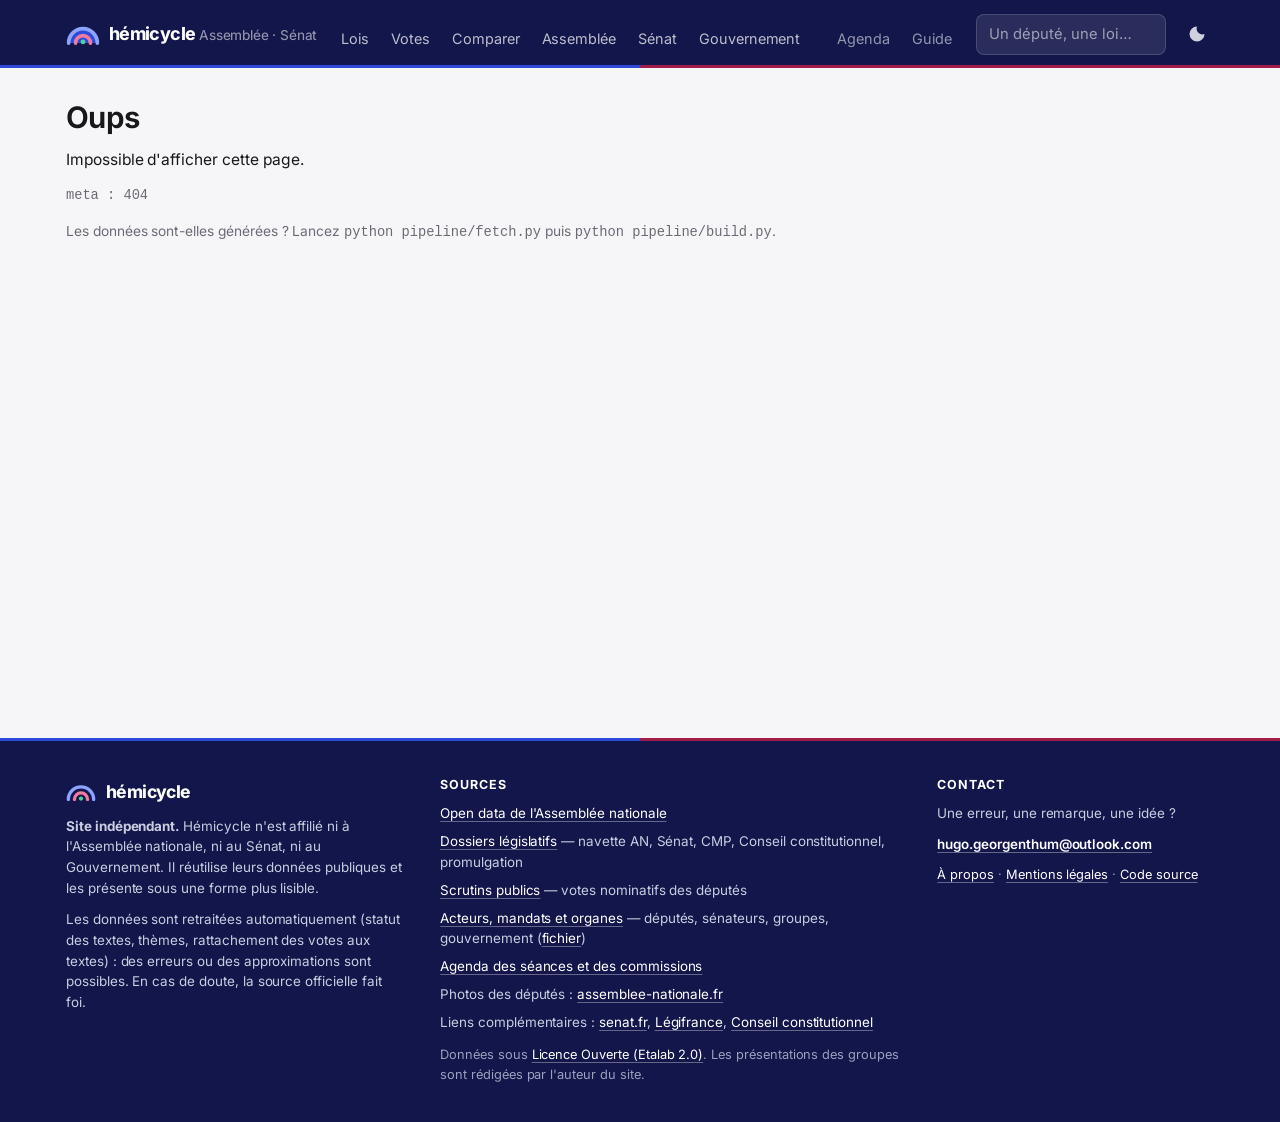
==== commit a3715c5a: "Identité visuelle Hémicycle : système de couleurs par sens et par rubrique Bleu Assemblée, pourpre S" ====
--- a/site/index.html
+++ b/site/index.html
@@ -5,12 +5,14 @@
   <meta name="viewport" content="width=device-width, initial-scale=1">
   <title>Hémicycle</title>
   <meta name="description" content="Assemblée nationale et Sénat : composition, lois, votes et parcours de chaque texte.">
-  <link rel="icon" href="data:image/svg+xml,<svg xmlns='http://www.w3.org/2000/svg' viewBox='0 0 64 64'><path d='M4 52a28 28 0 0 1 56 0h-12a16 16 0 0 0-32 0z' fill='%2318181b'/></svg>">
+  <link rel="icon" href="data:image/svg+xml,<svg xmlns='http://www.w3.org/2000/svg' viewBox='0 0 64 64'><rect width='64' height='64' rx='14' fill='%2312164a'/><path d='M9 46a23 23 0 0 1 46 0' fill='none' stroke='%238ea2ff' stroke-width='7' stroke-linecap='round'/><path d='M20 46a12 12 0 0 1 24 0' fill='none' stroke='%23f27aa0' stroke-width='7' stroke-linecap='round'/><circle cx='32' cy='44' r='4' fill='%234fd19a'/></svg>">
   <link rel="stylesheet" href="fonts/inter.css">
   <link rel="stylesheet" href="css/app.css">
   <link rel="stylesheet" href="css/theme.css">
   <link rel="stylesheet" href="css/ui.css">
   <link rel="stylesheet" href="css/colors.css">
+  <link rel="stylesheet" href="css/brand.css">
+  <meta name="theme-color" content="#12164a">
   <script>
     try { const t = localStorage.getItem('theme'); if (t) document.documentElement.dataset.theme = t; } catch (e) {}
   </script>
@@ -20,8 +22,8 @@
   <header class="topbar">
     <div class="topbar-inner">
       <a class="brand" href="#/" aria-label="Accueil Hémicycle">
-        <svg viewBox="0 0 64 40" aria-hidden="true"><path d="M2 38a30 30 0 0 1 60 0H48a16 16 0 0 0-32 0z" fill="var(--ink)"/></svg>
-        <span>Hémicycle <span class="sub">Assemblée · Sénat</span></span>
+        <svg viewBox="0 0 64 40" aria-hidden="true"><path d="M5 37a27 27 0 0 1 54 0" fill="none" stroke="#8ea2ff" stroke-width="7" stroke-linecap="round"/><path d="M18 37a14 14 0 0 1 28 0" fill="none" stroke="#f27aa0" stroke-width="7" stroke-linecap="round"/><circle cx="32" cy="35" r="4.5" fill="#4fd19a"/></svg>
+        <span><span class="word">hémicycle</span> <span class="sub">Assemblée · Sénat</span></span>
       </a>
       <nav class="mainnav" aria-label="Navigation principale">
         <a href="#/lois">Lois</a>
@@ -52,7 +54,7 @@
   <footer class="footer">
     <div class="wrap footer-grid">
       <div>
-        <div class="footer-brand">Hémicycle</div>
+        <div class="footer-brand"><svg viewBox="0 0 64 40" aria-hidden="true"><path d="M5 37a27 27 0 0 1 54 0" fill="none" stroke="#8ea2ff" stroke-width="7" stroke-linecap="round"/><path d="M18 37a14 14 0 0 1 28 0" fill="none" stroke="#f27aa0" stroke-width="7" stroke-linecap="round"/><circle cx="32" cy="35" r="4.5" fill="#4fd19a"/></svg><span>hémicycle</span></div>
         <p><b>Site indépendant.</b> Hémicycle n'est affilié ni à l'Assemblée nationale, ni au Sénat, ni au Gouvernement.
           Il réutilise leurs données publiques et les présente sous une forme plus lisible.</p>
         <p>Les données sont retraitées automatiquement (statut des textes, thèmes, rattachement des votes aux textes) :
--- a/site/css/brand.css
+++ b/site/css/brand.css
@@ -0,0 +1,177 @@
+/* ═══════════════════════════════════════════════════════════════════
+   Identité Hémicycle — un système de couleurs où chaque teinte a un sens.
+     Encre      la marque (en-tête, accueil, pied de page)
+     Bleu       l'Assemblée nationale et ses votes
+     Pourpre    le Sénat
+     Violet     les deux chambres ensemble (CMP) → le comparateur
+     Vert       la loi : adopté, promulgué, « pour »
+     Rouge      contre, rejeté
+     Ocre       le Conseil constitutionnel, les règles → le guide
+     Graphite   le Gouvernement
+   Chargé en dernier : redéfinit les jetons utilisés par toutes les feuilles.
+   ═══════════════════════════════════════════════════════════════════ */
+:root {
+  --encre: #12164a;
+  --encre-2: #1d2366;
+  --an: #2d4bd8;       --an-soft: #e9edfd;
+  --sn: #a11d48;       --sn-soft: #f9e8ee;
+  --cmp: #6b3fc4;      --cmp-soft: #efe9fb;
+  --loi: #128a5c;      --loi-soft: #e2f4ec;
+  --cc: #b07a12;       --cc-soft: #f8f0dd;
+  --gouv: #3b4152;     --gouv-soft: #eceef2;
+  --prom: var(--loi);  --prom-soft: var(--loi-soft);
+  --pour: #128a5c;
+  --contre: #e0442f;
+  --abst: #e3a21a;
+  --accent: var(--an);
+  --accent-soft: var(--an-soft);
+  --navy: var(--encre);
+  --bad: var(--contre); --ok: var(--loi); --warn: #b77b00;
+  /* Les tons génériques suivent la palette */
+  --v-blue: var(--an); --v-pink: var(--sn); --v-violet: var(--cmp); --v-green: var(--loi);
+  --v-red: var(--contre); --v-orange: var(--cc); --v-yellow: var(--abst); --v-slate: var(--gouv); --v-teal: #0e7c86;
+  --sec: var(--encre); --sec-soft: #eceefa;
+  --bg: #f6f6f9;
+}
+@media (prefers-color-scheme: dark) {
+  :root:not([data-theme="light"]) {
+    --encre: #0b0e30; --encre-2: #151a52;
+    --an: #8ea2ff; --an-soft: #1c2350; --sn: #f27aa0; --sn-soft: #3a1626; --cmp: #b79bf5; --cmp-soft: #2a2047;
+    --loi: #4fd19a; --loi-soft: #11301f; --cc: #e8bb55; --cc-soft: #352a10; --gouv: #b7bdcc; --gouv-soft: #2a2d36;
+    --pour: #4fd19a; --contre: #ff7a66; --abst: #f2bd45; --sec-soft: #1a1d3a; --bg: #101117;
+  }
+}
+:root[data-theme="dark"] {
+  --encre: #0b0e30; --encre-2: #151a52;
+  --an: #8ea2ff; --an-soft: #1c2350; --sn: #f27aa0; --sn-soft: #3a1626; --cmp: #b79bf5; --cmp-soft: #2a2047;
+  --loi: #4fd19a; --loi-soft: #11301f; --cc: #e8bb55; --cc-soft: #352a10; --gouv: #b7bdcc; --gouv-soft: #2a2d36;
+  --pour: #4fd19a; --contre: #ff7a66; --abst: #f2bd45; --sec-soft: #1a1d3a; --bg: #101117;
+}
+
+/* Couleur de rubrique : posée sur <body data-section> par le routeur */
+body[data-section="lois"]         { --sec: var(--loi);  --sec-soft: var(--loi-soft); }
+body[data-section="votes"]        { --sec: var(--an);   --sec-soft: var(--an-soft); }
+body[data-section="assemblee"]    { --sec: var(--an);   --sec-soft: var(--an-soft); }
+body[data-section="senat"]        { --sec: var(--sn);   --sec-soft: var(--sn-soft); }
+body[data-section="comparer"]     { --sec: var(--cmp);  --sec-soft: var(--cmp-soft); }
+body[data-section="gouvernement"] { --sec: var(--gouv); --sec-soft: var(--gouv-soft); }
+body[data-section="agenda"]       { --sec: var(--an);   --sec-soft: var(--an-soft); }
+body[data-section="comprendre"]   { --sec: var(--cc);   --sec-soft: var(--cc-soft); }
+body { --accent: var(--sec); --accent-soft: var(--sec-soft); }
+body[data-section=""] { --accent: var(--an); --accent-soft: var(--an-soft); }
+
+/* ─── En-tête : bandeau encre ─── */
+.topbar { background: var(--encre); border-bottom: 0; color: #fff; }
+.topbar::after { content: ""; position: absolute; left: 0; right: 0; bottom: 0; height: 3px;
+  background: linear-gradient(90deg, var(--an) 0 50%, var(--sn) 50% 100%); }
+:root[data-theme="dark"] .topbar::after { opacity: .8; }
+.brand, .brand:hover { color: #fff; }
+.brand .word { font-weight: 800; font-size: 1.12rem; letter-spacing: -.035em; }
+.brand .sub { color: rgba(255,255,255,.55); }
+.brand svg { width: 34px; height: 22px; }
+.mainnav a { color: rgba(255,255,255,.72); border-bottom: 3px solid transparent; }
+.mainnav a:hover { color: #fff; }
+.mainnav a.active { color: #fff; border-bottom-color: var(--nc, #fff); }
+.mainnav a.nav-2 { color: rgba(255,255,255,.55); }
+.mainnav a[href="#/lois"] { --nc: var(--loi); }
+.mainnav a[href="#/votes"], .mainnav a[href="#/assemblee"], .mainnav a[href="#/agenda"] { --nc: #8ea2ff; }
+.mainnav a[href="#/senat"] { --nc: #f27aa0; }
+.mainnav a[href="#/comparer"] { --nc: #b79bf5; }
+.mainnav a[href="#/gouvernement"] { --nc: #c4c9d6; }
+.mainnav a[href="#/comprendre"] { --nc: #e8bb55; }
+.search input { background: rgba(255,255,255,.1); border-color: rgba(255,255,255,.15); color: #fff; }
+.search input::placeholder { color: rgba(255,255,255,.55); }
+.search input:focus { background: rgba(255,255,255,.16); border-color: rgba(255,255,255,.4); }
+.icon-btn { color: rgba(255,255,255,.8); }
+.icon-btn:hover { background: rgba(255,255,255,.1); color: #fff; }
+@media (max-width: 1140px) {
+  .mainnav { background: var(--encre); }
+  .mainnav a.active { background: rgba(255,255,255,.08); }
+}
+
+/* ─── Bandeau de titre de rubrique (pleine largeur) ─── */
+.page > .page-head {
+  position: relative; padding: 26px 0 22px; margin: -32px 0 24px;
+  background: var(--sec-soft); box-shadow: 0 0 0 100vmax var(--sec-soft); clip-path: inset(0 -100vmax);
+}
+.page > .page-head::before { content: ""; position: absolute; left: 0; top: 26px; width: 36px; height: 4px; border-radius: 2px; background: var(--sec); }
+.page > .page-head h1 { margin-top: 16px; color: var(--ink); font-weight: 750; letter-spacing: -.03em; font-size: clamp(1.6rem, 3vw, 2.1rem); }
+.page > .crumbs { margin: -14px 0 18px; position: relative; z-index: 1; }
+.page > .crumbs + .page-head { margin-top: -22px; }
+.page > .profile.page-head { padding-top: 22px; }
+.page > .profile.page-head::before { display: none; }
+.page > .profile.page-head h1 { margin-top: 0; }
+
+/* ─── Accueil : hero encre ─── */
+.hero { background: var(--encre); color: #fff; border-bottom: 0; position: relative; overflow: hidden; }
+.hero::before { content: ""; position: absolute; right: -120px; top: -160px; width: 520px; height: 520px; border-radius: 50%;
+  border: 60px solid rgba(255,255,255,.035); box-shadow: 0 0 0 60px rgba(255,255,255,.02); pointer-events: none; }
+.hero h1 { color: #fff; font-weight: 800; letter-spacing: -.04em; font-size: clamp(2rem, 4.4vw, 3rem); }
+.hero h1 .dot { color: var(--loi); }
+.hero .lead { color: rgba(255,255,255,.72); }
+.hero .intro { background: rgba(255,255,255,.06); border-left-color: var(--loi); }
+.hero .intro p { color: rgba(255,255,255,.82); }
+.hero .intro a { color: #fff; }
+.hero-search input { background: #fff; color: #16161a; border: 0; }
+.hero-search .btn.primary { background: var(--loi); border-color: var(--loi); color: #fff; }
+.hero-chambers a { background: rgba(255,255,255,.05); border: 1px solid rgba(255,255,255,.12); color: #fff; }
+.hero-chambers a:hover { border-color: rgba(255,255,255,.35); }
+.hero-chambers .muted { color: rgba(255,255,255,.6) !important; }
+.hero-chambers .hemi .center-label { fill: #fff; }
+.hero-chambers .hemi .center-sub { fill: rgba(255,255,255,.6); }
+.hero-chambers a:first-child b { color: #b8c4ff; }
+.hero-chambers a:last-child b { color: #ffb3c9; }
+
+/* ─── Composants alignés sur la palette ─── */
+.btn.primary { background: var(--sec); border-color: var(--sec); color: #fff; }
+body[data-section=""] .btn.primary { background: var(--an); border-color: var(--an); }
+.tabs button[aria-selected="true"] { color: var(--sec); border-bottom-color: var(--sec); }
+body[data-section=""] .tabs button[aria-selected="true"] { color: var(--an); border-bottom-color: var(--an); }
+.section-title h2::before, .block > h2.ttl::before, .panel > header h2::before, .block > .ttl::before { background: var(--t, var(--sec)); }
+.toolbar { border-top-color: var(--sec); }
+.learn-nav a.active { background: var(--sec-soft); color: var(--sec); }
+.stat[class*="tone-"] { border-top: 3px solid var(--t); background: var(--surface); }
+.st-promulguee, .st-adoptee { background: var(--loi-soft); color: var(--loi); }
+.st-navette { background: var(--an-soft); color: var(--an); }
+.st-rejetee, .st-censuree { background: color-mix(in srgb, var(--contre) 12%, var(--surface)); color: var(--contre); }
+.chip.an { background: var(--an-soft); color: var(--an); } .chip.sn { background: var(--sn-soft); color: var(--sn); }
+.chip.cmp { background: var(--cmp-soft); color: var(--cmp); } .chip.gouv { background: var(--gouv-soft); color: var(--gouv); }
+.res.ok { color: var(--loi); } .res.ko { color: var(--contre); }
+
+/* Pied de page */
+.footer { background: var(--encre); position: relative; }
+.footer::before { content: ""; position: absolute; left: 0; right: 0; top: 0; height: 3px; background: linear-gradient(90deg, var(--an) 0 50%, var(--sn) 50% 100%); }
+.footer-brand { display: flex; align-items: center; gap: 10px; font-weight: 800; letter-spacing: -.035em; }
+.footer-brand svg { width: 30px; height: 19px; }
+
+/* ─── Cohérence : les accents suivent la rubrique, sauf couleur porteuse de sens ─── */
+h3.ttl { color: var(--sec) !important; }
+body[data-section=""] h3.ttl { color: var(--encre) !important; }
+:root[data-theme="dark"] body[data-section=""] h3.ttl { color: #b8c4ff !important; }
+.section-title h2::before, .block > h2.ttl::before, .panel > header h2::before, .block > .ttl::before { background: var(--sec) !important; }
+body[data-section=""] .section-title h2::before { background: var(--encre) !important; }
+.stat[class*="tone-"], .award[class*="tone-"] { --t: var(--sec); }
+body[data-section=""] .stat[class*="tone-"] { --t: var(--encre); }
+.stat.tone-loi { --t: var(--loi); } .stat.tone-an { --t: var(--an); } .stat.tone-sn { --t: var(--sn); }
+.stat.tone-gouv { --t: var(--gouv); } .stat.tone-cmp { --t: var(--cmp); } .stat.tone-cc { --t: var(--cc); }
+.kvb { border-top-color: var(--sec); }
+
+/* Accueil : hémicycles sur cartes claires pour garder les couleurs lisibles */
+.hero-chambers a { background: var(--surface); border: 0; color: var(--ink); box-shadow: 0 10px 30px rgba(0,0,0,.25); }
+.hero-chambers a:hover { transform: translateY(-2px); }
+.hero-chambers .muted { color: var(--muted) !important; }
+.hero-chambers .hemi .center-label { fill: var(--ink); }
+.hero-chambers .hemi .center-sub { fill: var(--muted); }
+.hero-chambers a:first-child b { color: var(--an); }
+.hero-chambers a:last-child b { color: var(--sn); }
+.hero-chambers a:first-child { border-top: 4px solid var(--an); }
+.hero-chambers a:last-child { border-top: 4px solid var(--sn); }
+
+body[data-section] .stat.tone-loi { --t: var(--loi); } body[data-section] .stat.tone-an { --t: var(--an); }
+body[data-section] .stat.tone-sn { --t: var(--sn); } body[data-section] .stat.tone-gouv { --t: var(--gouv); }
+body[data-section] .stat.tone-cmp { --t: var(--cmp); } body[data-section] .stat.tone-cc { --t: var(--cc); }
+
+/* Fil d'Ariane intégré au bandeau de rubrique */
+.page > .crumbs:first-child { margin: -32px 0 0; padding: 18px 0 0; background: var(--sec-soft); box-shadow: 0 0 0 100vmax var(--sec-soft); clip-path: inset(0 -100vmax); }
+.page > .crumbs:first-child + .page-head { margin-top: 0; padding-top: 12px; }
+.page > .crumbs:first-child + .page-head::before { top: 12px; }
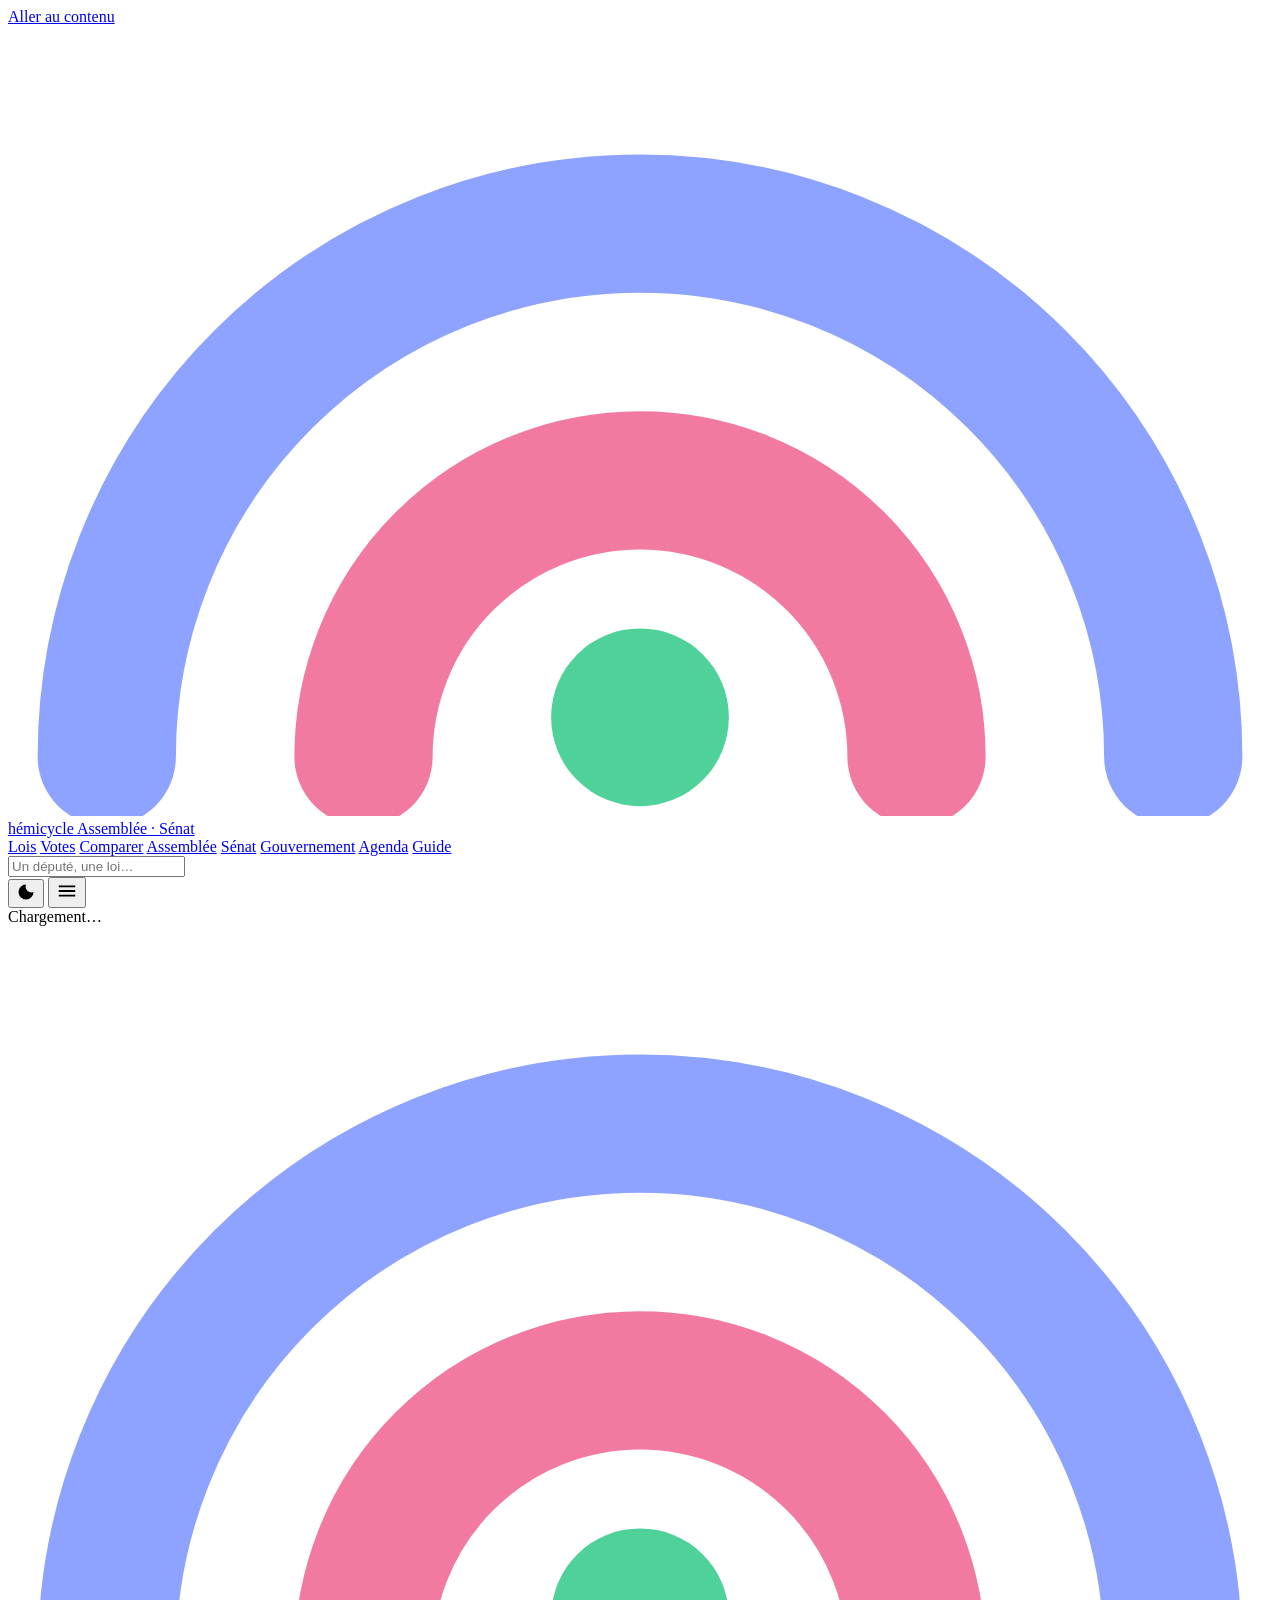
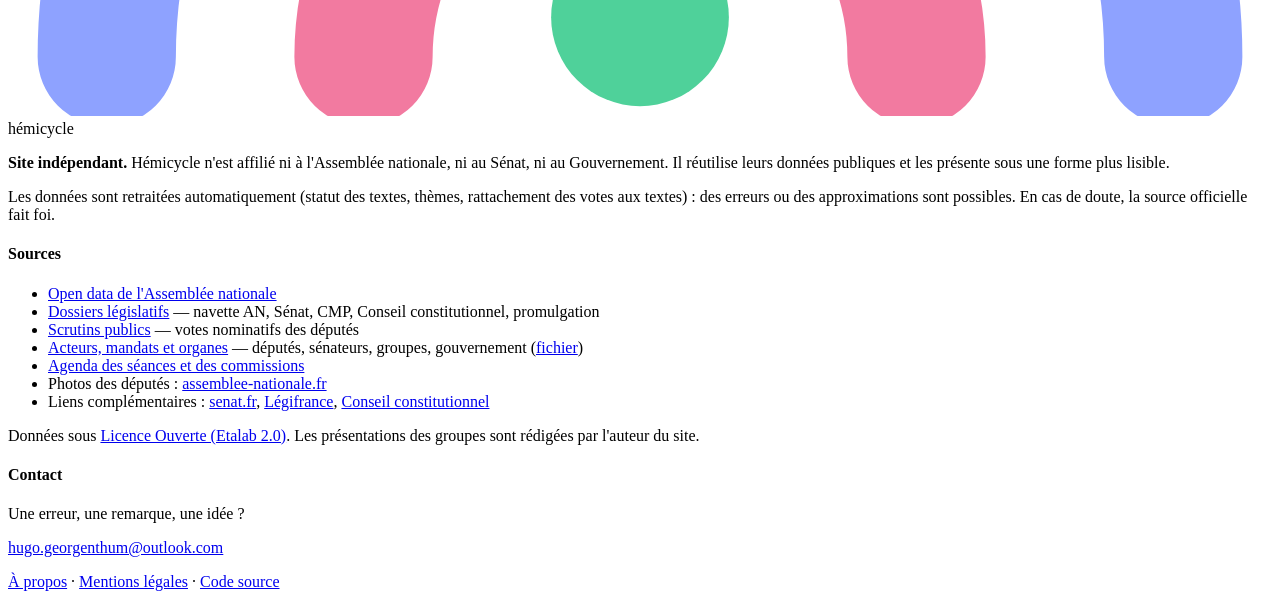
==== commit 87514856: "Référencement : vraies adresses, une page par loi/député/vote, sitemap - adresses lisibles (/loi/<sl" ====
--- a/site/index.html
+++ b/site/index.html
@@ -2,6 +2,7 @@
 <html lang="fr">
 <head>
   <meta charset="utf-8">
+  <base href="/">
   <meta name="viewport" content="width=device-width, initial-scale=1">
   <title>Hémicycle</title>
   <meta name="description" content="Assemblée nationale et Sénat : composition, lois, votes et parcours de chaque texte.">
@@ -21,19 +22,19 @@
   <a class="skip" href="#main">Aller au contenu</a>
   <header class="topbar">
     <div class="topbar-inner">
-      <a class="brand" href="#/" aria-label="Accueil Hémicycle">
+      <a class="brand" href="./" aria-label="Accueil Hémicycle">
         <svg viewBox="0 0 64 40" aria-hidden="true"><path d="M5 37a27 27 0 0 1 54 0" fill="none" stroke="#8ea2ff" stroke-width="7" stroke-linecap="round"/><path d="M18 37a14 14 0 0 1 28 0" fill="none" stroke="#f27aa0" stroke-width="7" stroke-linecap="round"/><circle cx="32" cy="35" r="4.5" fill="#4fd19a"/></svg>
         <span><span class="word">hémicycle</span> <span class="sub">Assemblée · Sénat</span></span>
       </a>
       <nav class="mainnav" aria-label="Navigation principale">
-        <a href="#/lois">Lois</a>
-        <a href="#/votes">Votes</a>
-        <a href="#/comparer">Comparer</a>
-        <a href="#/assemblee">Assemblée</a>
-        <a href="#/senat">Sénat</a>
-        <a href="#/gouvernement">Gouvernement</a>
-        <a href="#/agenda" class="nav-2" style="margin-left:auto">Agenda</a>
-        <a href="#/comprendre" class="nav-2">Guide</a>
+        <a href="lois">Lois</a>
+        <a href="votes">Votes</a>
+        <a href="comparer">Comparer</a>
+        <a href="assemblee">Assemblée</a>
+        <a href="senat">Sénat</a>
+        <a href="gouvernement">Gouvernement</a>
+        <a href="agenda" class="nav-2" style="margin-left:auto">Agenda</a>
+        <a href="guide" class="nav-2">Guide</a>
       </nav>
       <form class="search" role="search" id="global-search">
         <input type="search" id="q" placeholder="Un député, une loi…" aria-label="Rechercher" autocomplete="off">
@@ -82,7 +83,7 @@
         <p>Une erreur, une remarque, une idée ?</p>
         <p><a class="footer-mail" href="mailto:hugo.georgenthum@outlook.com?subject=H%C3%A9micycle">hugo.georgenthum@outlook.com</a></p>
         <div id="footer-support"></div>
-        <p class="footer-small"><a href="#/a-propos">À propos</a> · <a href="#/a-propos">Mentions légales</a> · <a href="https://github.com/Hugoggt/assemblee-nationale" target="_blank" rel="noopener">Code source</a></p>
+        <p class="footer-small"><a href="a-propos">À propos</a> · <a href="a-propos">Mentions légales</a> · <a href="https://github.com/Hugoggt/assemblee-nationale" target="_blank" rel="noopener">Code source</a></p>
         <p id="footer-meta" class="footer-small"></p>
       </div>
     </div>
--- a/site/css/brand.css
+++ b/site/css/brand.css
@@ -56,7 +56,7 @@
 body[data-section="comparer"]     { --sec: var(--cmp);  --sec-soft: var(--cmp-soft); }
 body[data-section="gouvernement"] { --sec: var(--gouv); --sec-soft: var(--gouv-soft); }
 body[data-section="agenda"]       { --sec: var(--an);   --sec-soft: var(--an-soft); }
-body[data-section="comprendre"]   { --sec: var(--cc);   --sec-soft: var(--cc-soft); }
+body[data-section="comprendre"], body[data-section="guide"] { --sec: var(--cc);   --sec-soft: var(--cc-soft); }
 body { --accent: var(--sec); --accent-soft: var(--sec-soft); }
 body[data-section=""] { --accent: var(--an); --accent-soft: var(--an-soft); }
 
@@ -73,12 +73,12 @@
 .mainnav a:hover { color: #fff; }
 .mainnav a.active { color: #fff; border-bottom-color: var(--nc, #fff); }
 .mainnav a.nav-2 { color: rgba(255,255,255,.55); }
-.mainnav a[href="#/lois"] { --nc: var(--loi); }
-.mainnav a[href="#/votes"], .mainnav a[href="#/assemblee"], .mainnav a[href="#/agenda"] { --nc: #8ea2ff; }
-.mainnav a[href="#/senat"] { --nc: #f27aa0; }
-.mainnav a[href="#/comparer"] { --nc: #b79bf5; }
-.mainnav a[href="#/gouvernement"] { --nc: #c4c9d6; }
-.mainnav a[href="#/comprendre"] { --nc: #e8bb55; }
+.mainnav a[href="lois"] { --nc: var(--loi); }
+.mainnav a[href="votes"], .mainnav a[href="assemblee"], .mainnav a[href="agenda"] { --nc: #8ea2ff; }
+.mainnav a[href="senat"] { --nc: #f27aa0; }
+.mainnav a[href="comparer"] { --nc: #b79bf5; }
+.mainnav a[href="gouvernement"] { --nc: #c4c9d6; }
+.mainnav a[href="guide"] { --nc: #e8bb55; }
 .search input { background: rgba(255,255,255,.1); border-color: rgba(255,255,255,.15); color: #fff; }
 .search input::placeholder { color: rgba(255,255,255,.55); }
 .search input:focus { background: rgba(255,255,255,.16); border-color: rgba(255,255,255,.4); }
@@ -175,3 +175,14 @@
 .page > .crumbs:first-child { margin: -32px 0 0; padding: 18px 0 0; background: var(--sec-soft); box-shadow: 0 0 0 100vmax var(--sec-soft); clip-path: inset(0 -100vmax); }
 .page > .crumbs:first-child + .page-head { margin-top: 0; padding-top: 12px; }
 .page > .crumbs:first-child + .page-head::before { top: 12px; }
+
+body[data-section] .stat.tone-pour { --t: var(--pour); } body[data-section] .stat.tone-contre { --t: var(--contre); }
+body[data-section] .stat.tone-abst { --t: var(--abst); }
+.head-actions { display: flex; flex-wrap: wrap; gap: 8px; margin-top: 14px; }
+.share-btn::before { content: ""; width: 14px; height: 14px; display: inline-block; background: currentColor;
+  -webkit-mask: url("data:image/svg+xml,%3Csvg xmlns='http://www.w3.org/2000/svg' viewBox='0 0 24 24'%3E%3Cpath d='M18 16a3 3 0 0 0-2.4 1.2l-6.7-3.4a3 3 0 0 0 0-1.6l6.7-3.4A3 3 0 1 0 15 7a3 3 0 0 0 .1.8L8.4 11.2a3 3 0 1 0 0 3.6l6.7 3.4A3 3 0 1 0 18 16z'/%3E%3C/svg%3E") center / contain no-repeat;
+          mask: url("data:image/svg+xml,%3Csvg xmlns='http://www.w3.org/2000/svg' viewBox='0 0 24 24'%3E%3Cpath d='M18 16a3 3 0 0 0-2.4 1.2l-6.7-3.4a3 3 0 0 0 0-1.6l6.7-3.4A3 3 0 1 0 15 7a3 3 0 0 0 .1.8L8.4 11.2a3 3 0 1 0 0 3.6l6.7 3.4A3 3 0 1 0 18 16z'/%3E%3C/svg%3E") center / contain no-repeat; }
+.prerender h1 { margin-top: 12px; }
+.prerender ul, .prerender ol { line-height: 1.8; }
+.prerender table { border-collapse: collapse; margin-top: 10px; }
+.prerender td, .prerender th { padding: 4px 12px; border-bottom: 1px solid var(--border); text-align: left; }
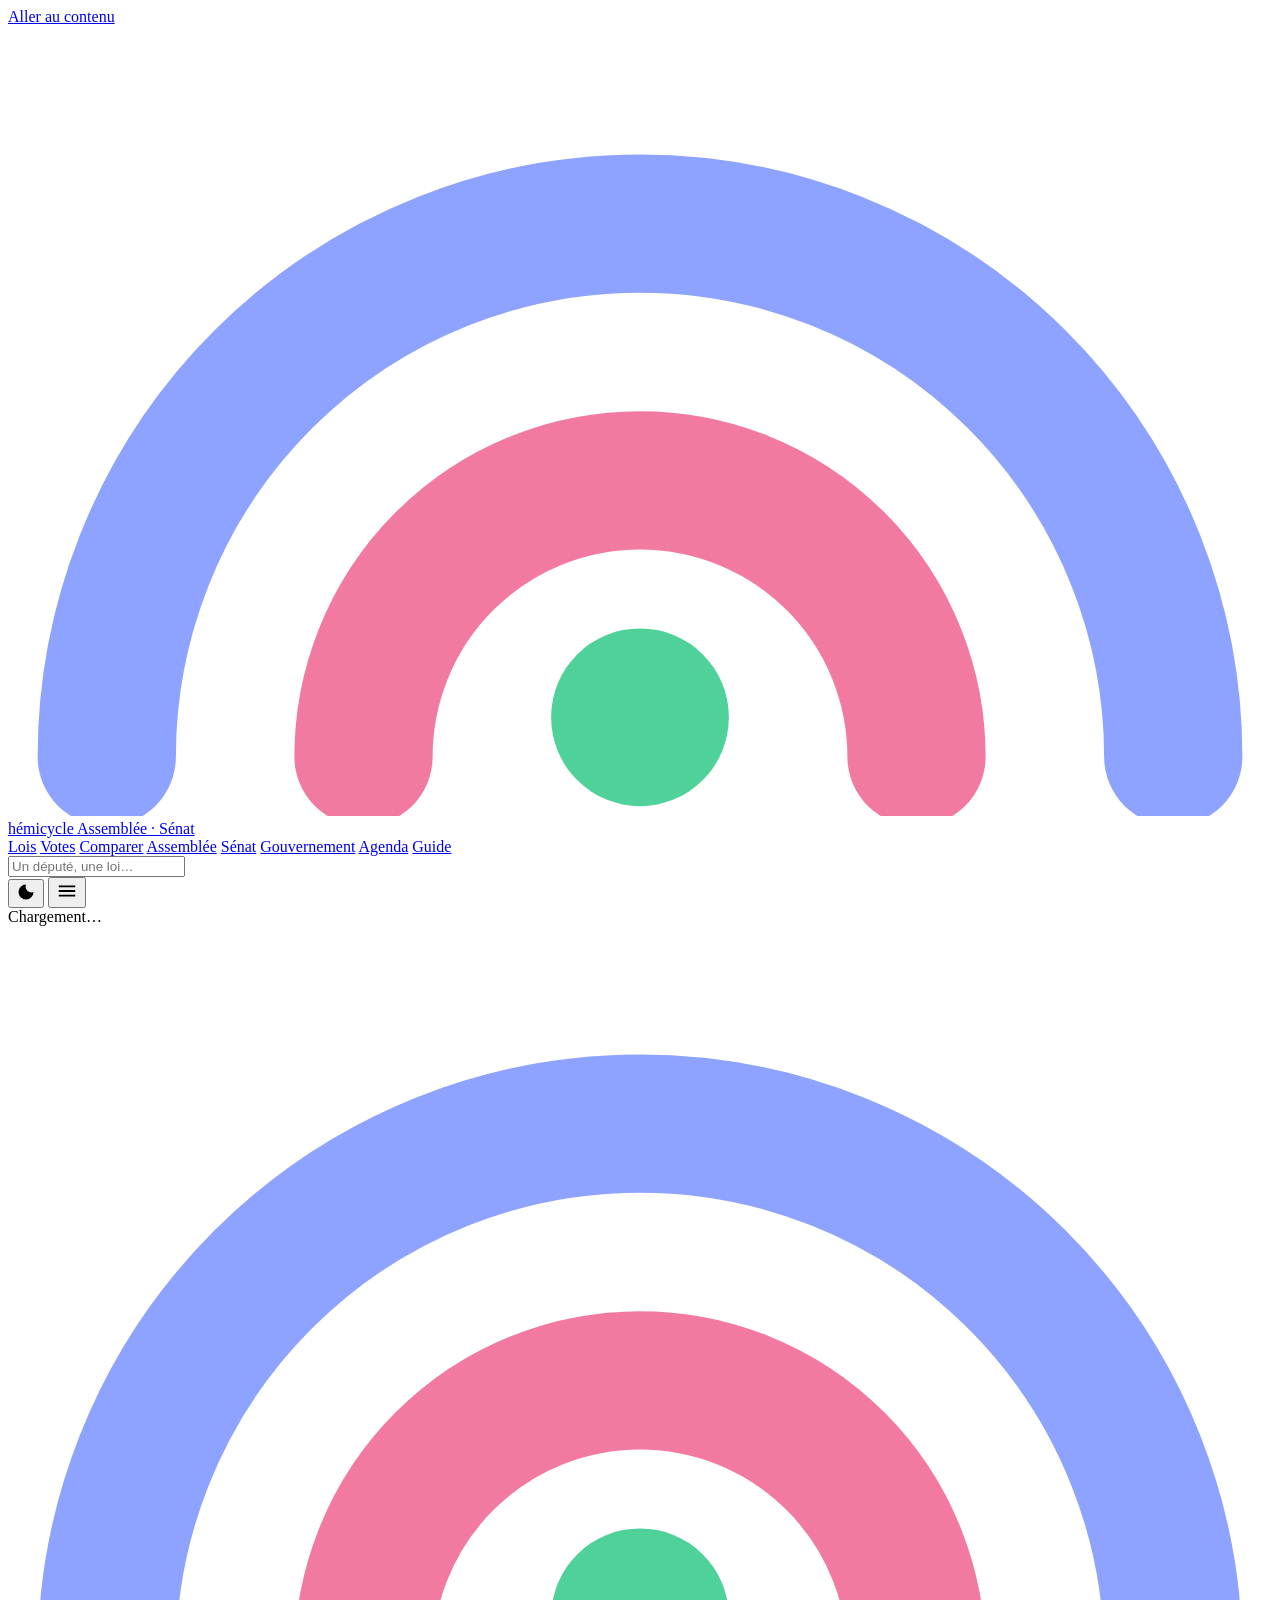
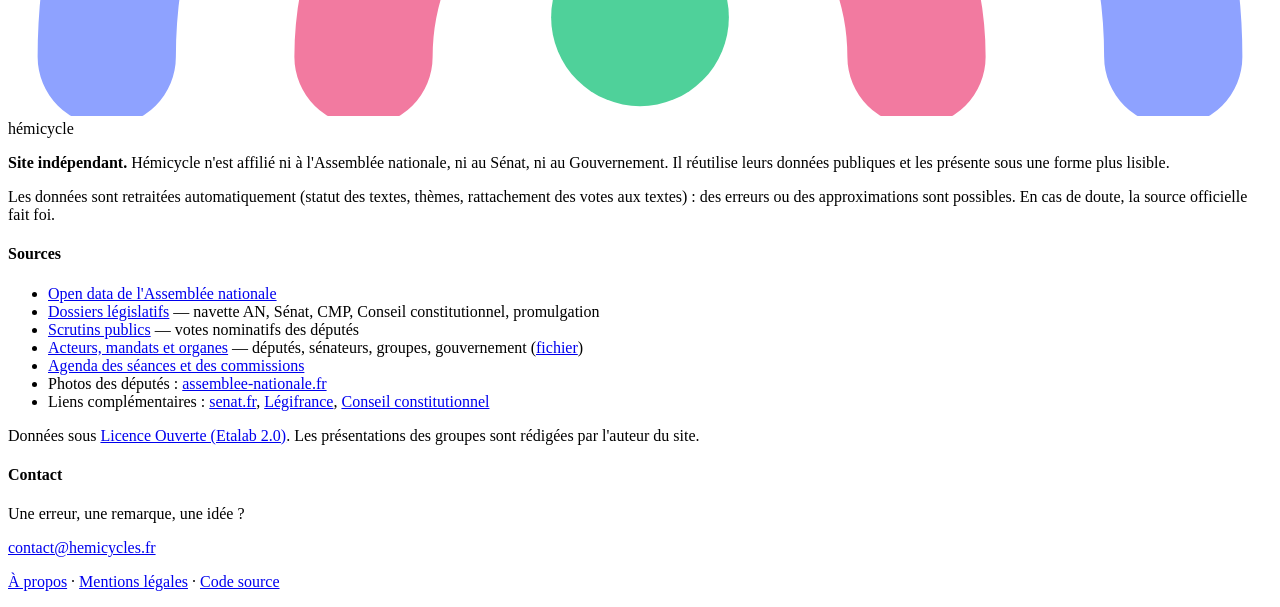
==== commit 66199673: "Adresse de contact : contact@hemicycles.fr Co-Authored-By: Claude Opus 5.5 <noreply@anthropic.com>" ====
--- a/site/index.html
+++ b/site/index.html
@@ -81,7 +81,7 @@
       <div>
         <h4>Contact</h4>
         <p>Une erreur, une remarque, une idée ?</p>
-        <p><a class="footer-mail" href="mailto:hugo.georgenthum@outlook.com?subject=H%C3%A9micycle">hugo.georgenthum@outlook.com</a></p>
+        <p><a class="footer-mail" href="mailto:contact@hemicycles.fr?subject=H%C3%A9micycle">contact@hemicycles.fr</a></p>
         <div id="footer-support"></div>
         <p class="footer-small"><a href="a-propos">À propos</a> · <a href="a-propos">Mentions légales</a> · <a href="https://github.com/Hugoggt/assemblee-nationale" target="_blank" rel="noopener">Code source</a></p>
         <p id="footer-meta" class="footer-small"></p>
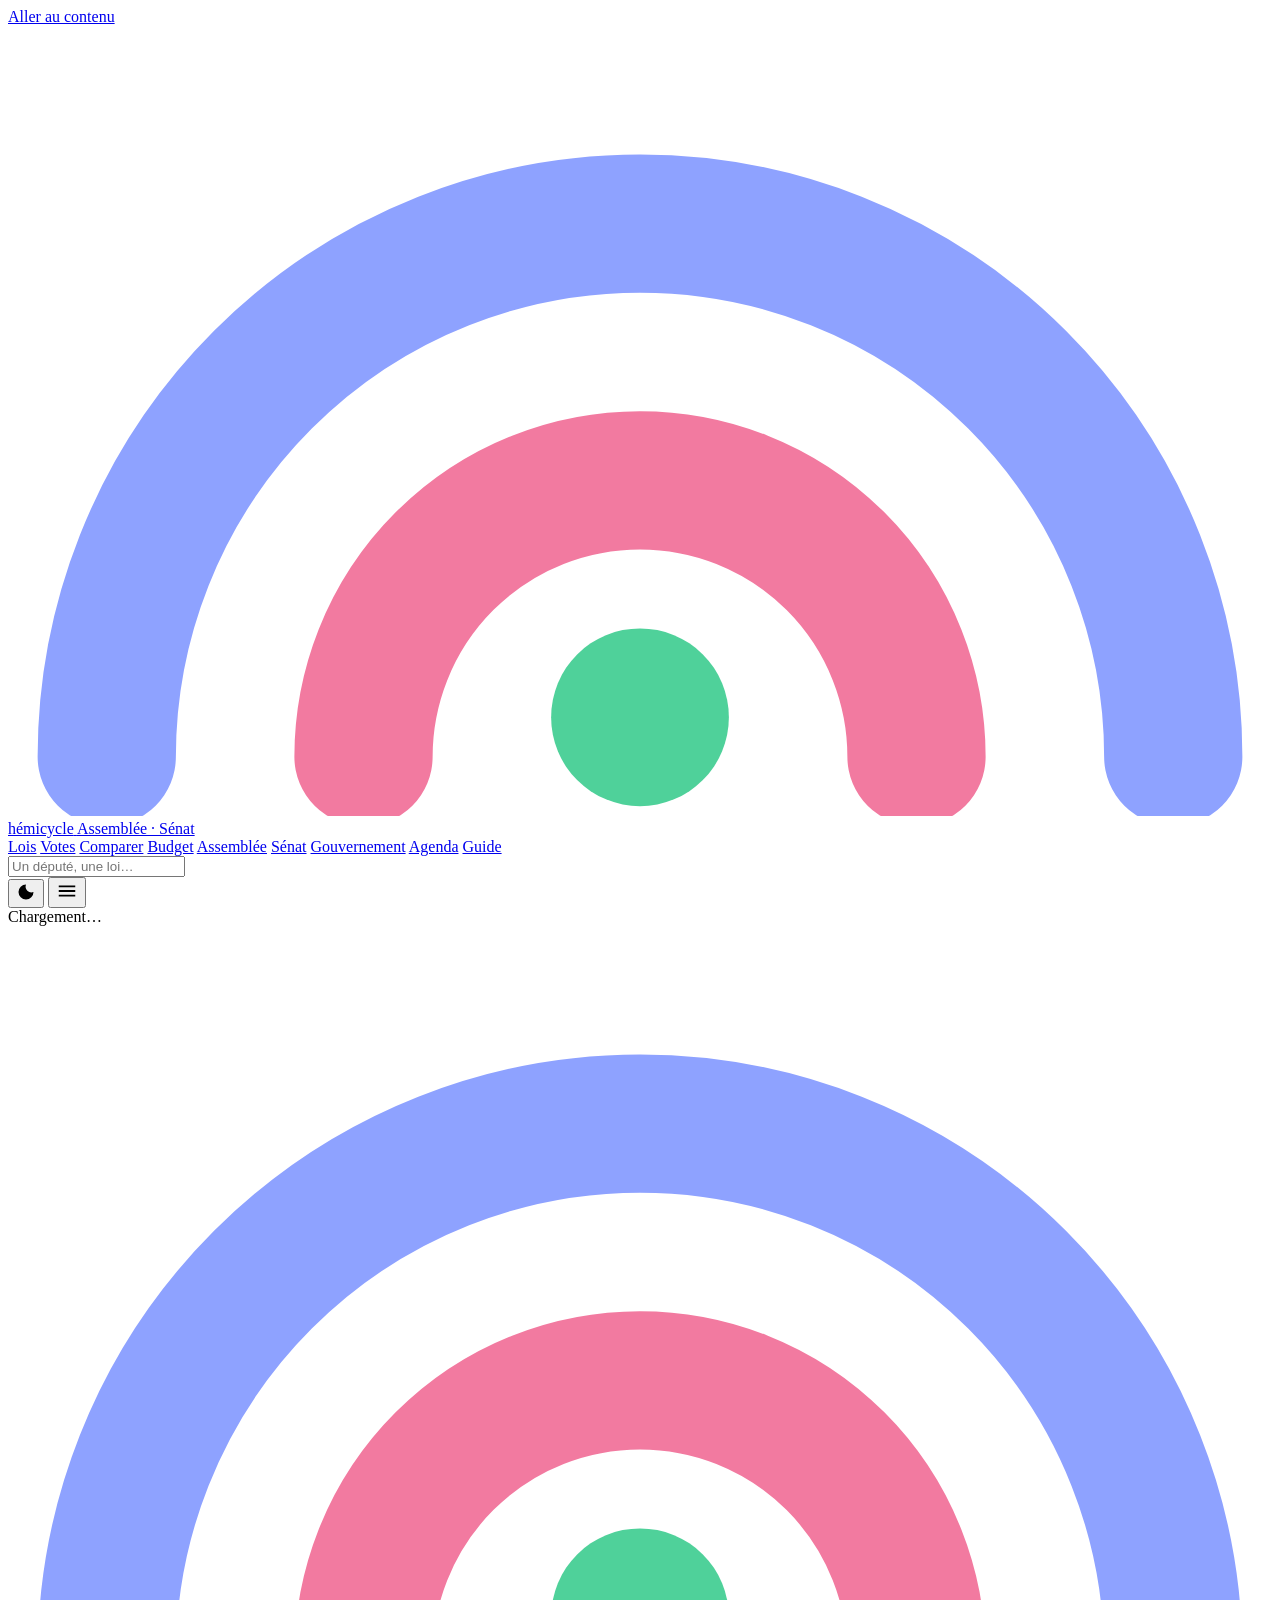
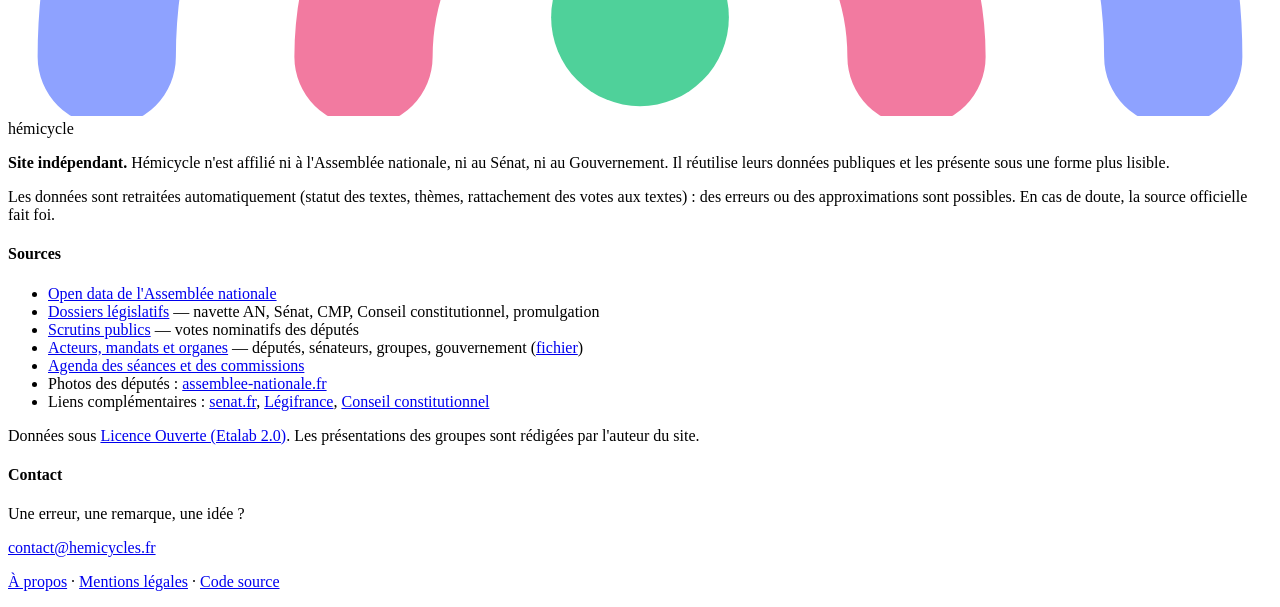
==== commit 0f3f44a2: "Budget de l'État : évolution des crédits par domaine et par mission (2012-2025) - pipeline/budget.py" ====
--- a/site/index.html
+++ b/site/index.html
@@ -30,6 +30,7 @@
         <a href="lois">Lois</a>
         <a href="votes">Votes</a>
         <a href="comparer">Comparer</a>
+        <a href="budget">Budget</a>
         <a href="assemblee">Assemblée</a>
         <a href="senat">Sénat</a>
         <a href="gouvernement">Gouvernement</a>
--- a/site/css/brand.css
+++ b/site/css/brand.css
@@ -49,7 +49,7 @@
 }
 
 /* Couleur de rubrique : posée sur <body data-section> par le routeur */
-body[data-section="lois"]         { --sec: var(--loi);  --sec-soft: var(--loi-soft); }
+body[data-section="lois"], body[data-section="budget"] { --sec: var(--loi);  --sec-soft: var(--loi-soft); }
 body[data-section="votes"]        { --sec: var(--an);   --sec-soft: var(--an-soft); }
 body[data-section="assemblee"]    { --sec: var(--an);   --sec-soft: var(--an-soft); }
 body[data-section="senat"]        { --sec: var(--sn);   --sec-soft: var(--sn-soft); }
@@ -73,7 +73,7 @@
 .mainnav a:hover { color: #fff; }
 .mainnav a.active { color: #fff; border-bottom-color: var(--nc, #fff); }
 .mainnav a.nav-2 { color: rgba(255,255,255,.55); }
-.mainnav a[href="lois"] { --nc: var(--loi); }
+.mainnav a[href="lois"], .mainnav a[href="budget"] { --nc: var(--loi); }
 .mainnav a[href="votes"], .mainnav a[href="assemblee"], .mainnav a[href="agenda"] { --nc: #8ea2ff; }
 .mainnav a[href="senat"] { --nc: #f27aa0; }
 .mainnav a[href="comparer"] { --nc: #b79bf5; }
@@ -186,3 +186,31 @@
 .prerender ul, .prerender ol { line-height: 1.8; }
 .prerender table { border-collapse: collapse; margin-top: 10px; }
 .prerender td, .prerender th { padding: 4px 12px; border-bottom: 1px solid var(--border); text-align: left; }
+
+/* ─── Budget ─── */
+.chart-controls { display: flex; flex-wrap: wrap; gap: 14px 22px; margin-bottom: 14px; }
+.chart-controls .field { min-width: 0; }
+.bchart { position: relative; }
+.bc { width: 100%; height: auto; display: block; }
+.bc-grid { stroke: var(--border); stroke-width: 1; }
+.bc-axis { font: 12px var(--font); fill: var(--muted); }
+.bc-axis.plf { font-style: italic; }
+.bc-cursor { stroke: var(--ink-2); stroke-width: 1; stroke-dasharray: 3 3; }
+.bc-area { opacity: .88; stroke: var(--surface); stroke-width: 1; }
+.bc-hit { cursor: crosshair; }
+.bc-tip { position: absolute; z-index: 5; pointer-events: none; background: var(--surface); border: 1px solid var(--border); border-radius: 10px; box-shadow: 0 10px 30px rgba(0,0,0,.14); padding: 10px 12px; font-size: .84rem; min-width: 230px; }
+.bc-tip > b { display: block; margin-bottom: 6px; }
+.bc-tip div { display: grid; grid-template-columns: 10px minmax(0, 1fr) auto; gap: 8px; align-items: center; padding: 2px 0; }
+.bc-tip i { width: 10px; height: 10px; border-radius: 3px; }
+.bc-tip div b { font-variant-numeric: tabular-nums; }
+.blegend { margin-top: 12px; }
+.blegend-actions { display: flex; flex-wrap: wrap; gap: 6px 16px; align-items: center; margin-bottom: 8px; }
+.blegend-items { display: flex; flex-wrap: wrap; gap: 6px; }
+.bl-item { display: inline-flex; align-items: center; gap: 7px; border: 1px solid var(--border); background: var(--surface); border-radius: 999px; padding: 4px 11px 4px 8px; font: inherit; font-size: .82rem; cursor: pointer; color: var(--ink); }
+.bl-item i { width: 10px; height: 10px; border-radius: 50%; }
+.bl-item[aria-pressed="false"] { opacity: .45; }
+.bl-item[aria-pressed="false"] i { background: var(--border) !important; }
+.btable .up { color: var(--loi); font-weight: 600; }
+.btable .down { color: var(--contre); font-weight: 600; }
+.btable .mini-bar { width: 120px; height: 6px; border-radius: 99px; background: var(--surface-2); overflow: hidden; display: inline-block; vertical-align: middle; margin-right: 6px; }
+.btable .mini-bar span { display: block; height: 100%; }
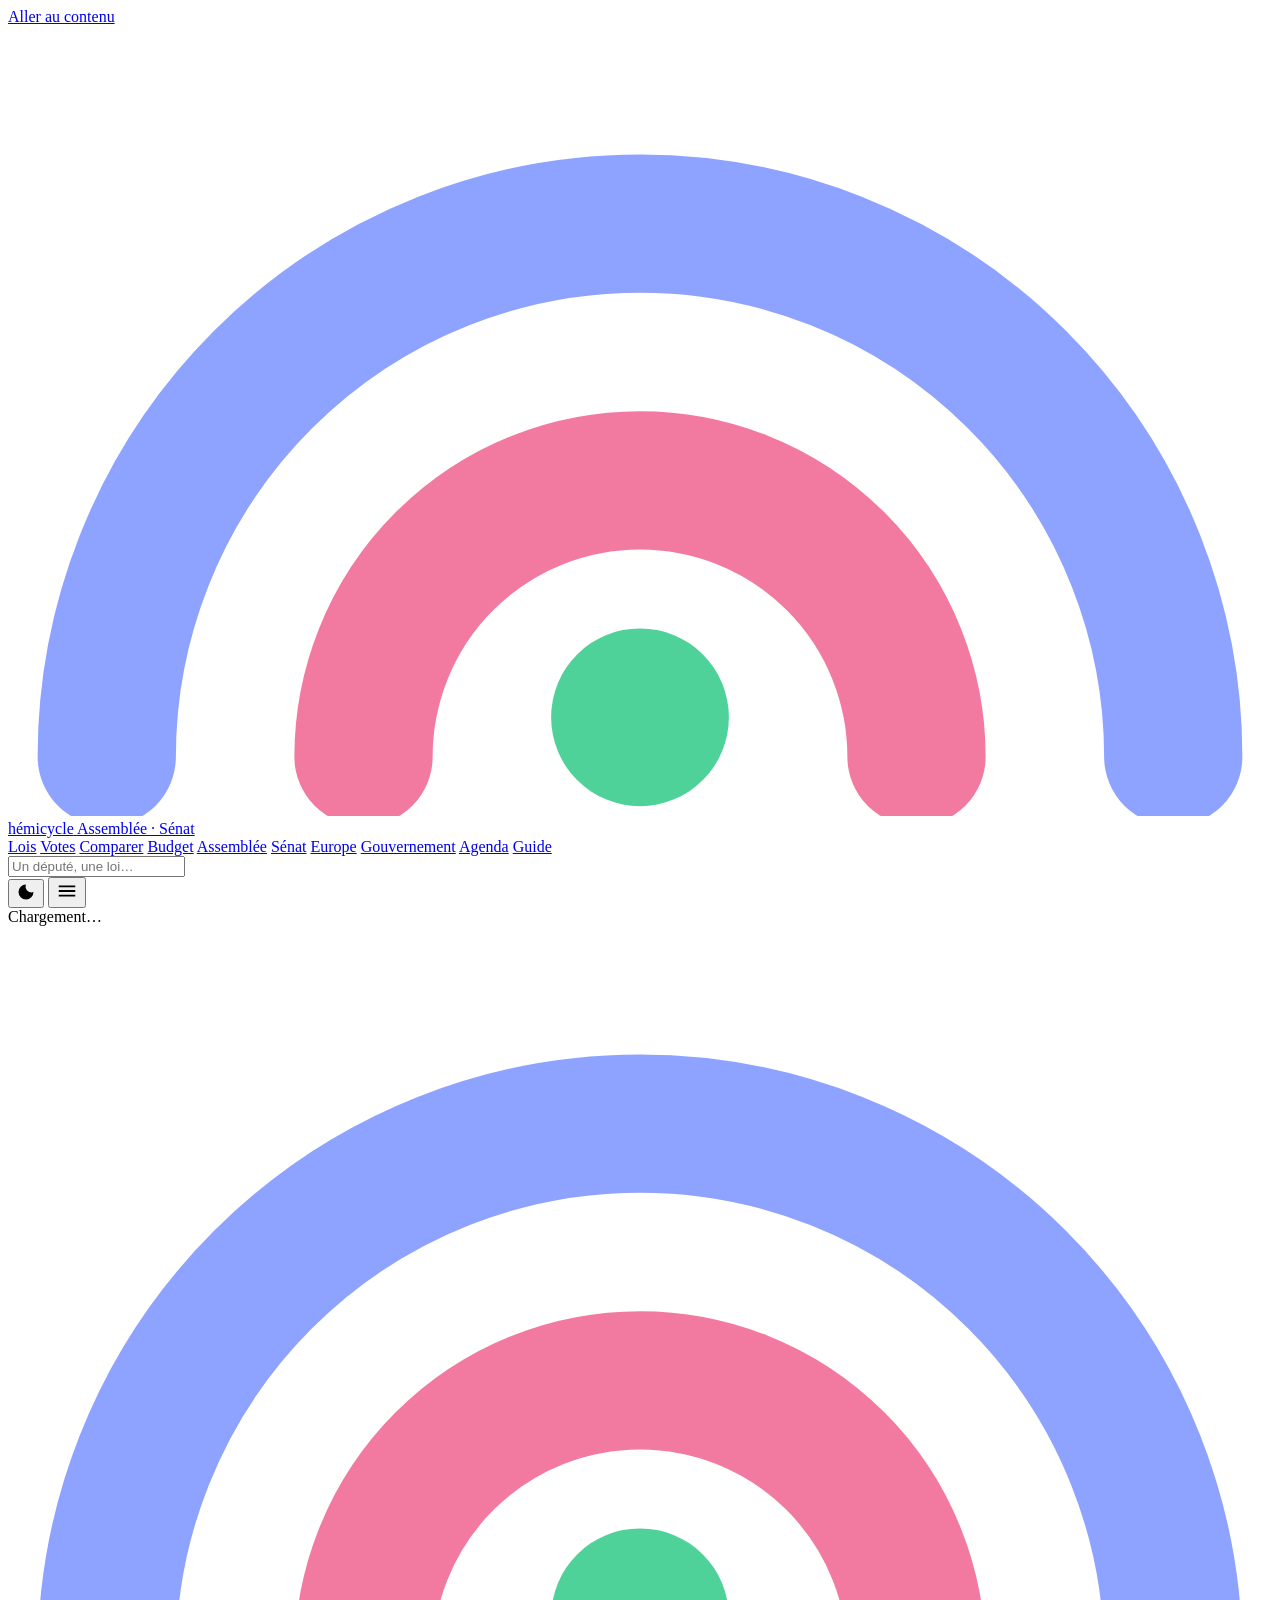
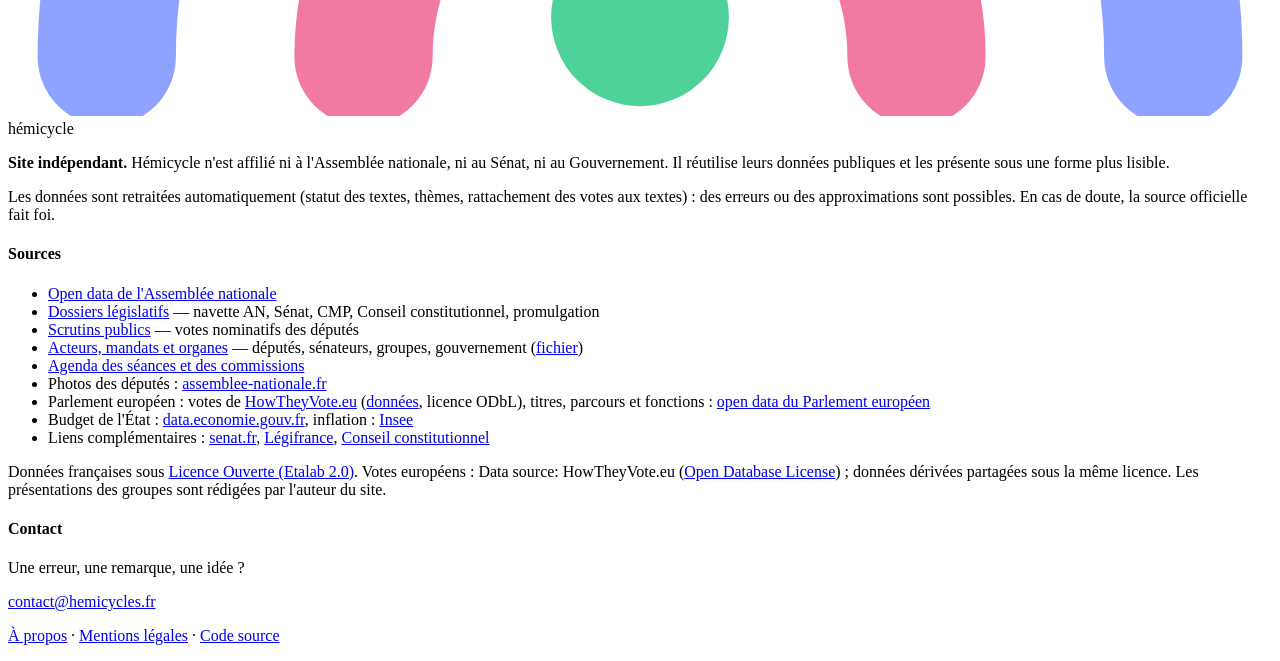
==== commit f46901f4: "Parlement européen (eurodéputés français, votes, textes, calendrier) et accueil allégé - pipeline/eu" ====
--- a/site/index.html
+++ b/site/index.html
@@ -33,6 +33,7 @@
         <a href="budget">Budget</a>
         <a href="assemblee">Assemblée</a>
         <a href="senat">Sénat</a>
+        <a href="europe">Europe</a>
         <a href="gouvernement">Gouvernement</a>
         <a href="agenda" class="nav-2" style="margin-left:auto">Agenda</a>
         <a href="guide" class="nav-2">Guide</a>
@@ -72,11 +73,16 @@
             (<a href="https://data.assemblee-nationale.fr/static/openData/repository/17/amo/tous_acteurs_mandats_organes_xi_legislature/AMO30_tous_acteurs_tous_mandats_tous_organes_historique.json.zip">fichier</a>)</li>
           <li><a href="https://data.assemblee-nationale.fr/static/openData/repository/17/vp/reunions/Agenda.json.zip">Agenda des séances et des commissions</a></li>
           <li>Photos des députés : <a href="https://www.assemblee-nationale.fr" target="_blank" rel="noopener">assemblee-nationale.fr</a></li>
+          <li>Parlement européen : votes de <a href="https://howtheyvote.eu" target="_blank" rel="noopener">HowTheyVote.eu</a>
+            (<a href="https://github.com/HowTheyVote/data" target="_blank" rel="noopener">données</a>, licence ODbL),
+            titres, parcours et fonctions : <a href="https://data.europarl.europa.eu" target="_blank" rel="noopener">open data du Parlement européen</a></li>
+          <li>Budget de l'État : <a href="https://data.economie.gouv.fr" target="_blank" rel="noopener">data.economie.gouv.fr</a>, inflation : <a href="https://www.insee.fr" target="_blank" rel="noopener">Insee</a></li>
           <li>Liens complémentaires : <a href="https://www.senat.fr" target="_blank" rel="noopener">senat.fr</a>,
             <a href="https://www.legifrance.gouv.fr" target="_blank" rel="noopener">Légifrance</a>,
             <a href="https://www.conseil-constitutionnel.fr" target="_blank" rel="noopener">Conseil constitutionnel</a></li>
         </ul>
-        <p class="footer-small">Données sous <a href="https://www.etalab.gouv.fr/licence-ouverte-open-licence/" target="_blank" rel="noopener">Licence Ouverte (Etalab 2.0)</a>.
+        <p class="footer-small">Données françaises sous <a href="https://www.etalab.gouv.fr/licence-ouverte-open-licence/" target="_blank" rel="noopener">Licence Ouverte (Etalab 2.0)</a>.
+          Votes européens : Data source: HowTheyVote.eu (<a href="https://opendatacommons.org/licenses/odbl/1-0/" target="_blank" rel="noopener">Open Database License</a>) ; données dérivées partagées sous la même licence.
           Les présentations des groupes sont rédigées par l'auteur du site.</p>
       </div>
       <div>
--- a/site/css/brand.css
+++ b/site/css/brand.css
@@ -8,6 +8,7 @@
      Rouge      contre, rejeté
      Ocre       le Conseil constitutionnel, les règles → le guide
      Graphite   le Gouvernement
+     Turquoise  le Parlement européen
    Chargé en dernier : redéfinit les jetons utilisés par toutes les feuilles.
    ═══════════════════════════════════════════════════════════════════ */
 :root {
@@ -19,6 +20,7 @@
   --loi: #128a5c;      --loi-soft: #e2f4ec;
   --cc: #b07a12;       --cc-soft: #f8f0dd;
   --gouv: #3b4152;     --gouv-soft: #eceef2;
+  --ue: #0b7487;       --ue-soft: #e1f2f4;
   --prom: var(--loi);  --prom-soft: var(--loi-soft);
   --pour: #128a5c;
   --contre: #e0442f;
@@ -37,14 +39,14 @@
   :root:not([data-theme="light"]) {
     --encre: #0b0e30; --encre-2: #151a52;
     --an: #8ea2ff; --an-soft: #1c2350; --sn: #f27aa0; --sn-soft: #3a1626; --cmp: #b79bf5; --cmp-soft: #2a2047;
-    --loi: #4fd19a; --loi-soft: #11301f; --cc: #e8bb55; --cc-soft: #352a10; --gouv: #b7bdcc; --gouv-soft: #2a2d36;
+    --loi: #4fd19a; --loi-soft: #11301f; --cc: #e8bb55; --cc-soft: #352a10; --gouv: #b7bdcc; --gouv-soft: #2a2d36; --ue: #5cc8d8; --ue-soft: #0f2e34;
     --pour: #4fd19a; --contre: #ff7a66; --abst: #f2bd45; --sec-soft: #1a1d3a; --bg: #101117;
   }
 }
 :root[data-theme="dark"] {
   --encre: #0b0e30; --encre-2: #151a52;
   --an: #8ea2ff; --an-soft: #1c2350; --sn: #f27aa0; --sn-soft: #3a1626; --cmp: #b79bf5; --cmp-soft: #2a2047;
-  --loi: #4fd19a; --loi-soft: #11301f; --cc: #e8bb55; --cc-soft: #352a10; --gouv: #b7bdcc; --gouv-soft: #2a2d36;
+  --loi: #4fd19a; --loi-soft: #11301f; --cc: #e8bb55; --cc-soft: #352a10; --gouv: #b7bdcc; --gouv-soft: #2a2d36; --ue: #5cc8d8; --ue-soft: #0f2e34;
   --pour: #4fd19a; --contre: #ff7a66; --abst: #f2bd45; --sec-soft: #1a1d3a; --bg: #101117;
 }
 
@@ -55,6 +57,7 @@
 body[data-section="senat"]        { --sec: var(--sn);   --sec-soft: var(--sn-soft); }
 body[data-section="comparer"]     { --sec: var(--cmp);  --sec-soft: var(--cmp-soft); }
 body[data-section="gouvernement"] { --sec: var(--gouv); --sec-soft: var(--gouv-soft); }
+body[data-section="europe"]       { --sec: var(--ue);   --sec-soft: var(--ue-soft); }
 body[data-section="agenda"]       { --sec: var(--an);   --sec-soft: var(--an-soft); }
 body[data-section="comprendre"], body[data-section="guide"] { --sec: var(--cc);   --sec-soft: var(--cc-soft); }
 body { --accent: var(--sec); --accent-soft: var(--sec-soft); }
@@ -78,6 +81,7 @@
 .mainnav a[href="senat"] { --nc: #f27aa0; }
 .mainnav a[href="comparer"] { --nc: #b79bf5; }
 .mainnav a[href="gouvernement"] { --nc: #c4c9d6; }
+.mainnav a[href="europe"] { --nc: #5cc8d8; }
 .mainnav a[href="guide"] { --nc: #e8bb55; }
 .search input { background: rgba(255,255,255,.1); border-color: rgba(255,255,255,.15); color: #fff; }
 .search input::placeholder { color: rgba(255,255,255,.55); }
@@ -214,3 +218,34 @@
 .btable .down { color: var(--contre); font-weight: 600; }
 .btable .mini-bar { width: 120px; height: 6px; border-radius: 99px; background: var(--surface-2); overflow: hidden; display: inline-block; vertical-align: middle; margin-right: 6px; }
 .btable .mini-bar span { display: block; height: 100%; }
+
+/* ─── Parlement européen ─── */
+body[data-section] .stat.tone-ue, .stat.tone-ue { --t: var(--ue); }
+.chip.ue { background: var(--ue-soft); color: var(--ue); }
+.subnav { display: flex; flex-wrap: wrap; gap: 4px; margin-top: 16px; }
+.subnav a { padding: 6px 13px; border-radius: 999px; font-size: .88rem; font-weight: 550; color: var(--ink-2); background: color-mix(in srgb, var(--surface) 70%, transparent); border: 1px solid color-mix(in srgb, var(--sec) 18%, var(--border)); text-decoration: none; }
+.subnav a:hover { border-color: var(--sec); color: var(--sec); }
+.subnav a[aria-current="page"] { background: var(--sec); border-color: var(--sec); color: #fff; }
+:root[data-theme="dark"] .subnav a[aria-current="page"] { color: #06161a; }
+@media (prefers-color-scheme: dark) { :root:not([data-theme="light"]) .subnav a[aria-current="page"] { color: #06161a; } }
+a.hbar { color: inherit; text-decoration: none; border-radius: 6px; }
+a.hbar:hover span:first-child { color: var(--sec); }
+.explain { margin: 10px 0 0; padding-left: 18px; line-height: 1.6; }
+.explain li { margin-bottom: 6px; }
+.src-note { margin-top: 28px; }
+.eu-steps { list-style: none; margin: 14px 0 6px; padding: 0; display: grid; grid-template-columns: repeat(5, minmax(0, 1fr)); gap: 8px; counter-reset: s; }
+.eu-steps li { position: relative; padding: 12px 12px 12px; border-radius: 10px; background: var(--surface-2); border-top: 3px solid var(--border); counter-increment: s; }
+.eu-steps li b { display: block; font-size: .9rem; }
+.eu-steps li b::before { content: counter(s) ". "; color: var(--muted); font-weight: 600; }
+.eu-steps li span { display: block; font-size: .78rem; color: var(--muted); margin-top: 3px; line-height: 1.35; }
+.eu-steps li.done { border-top-color: var(--ue); background: var(--ue-soft); }
+.eu-steps li.now { border-top-color: var(--ue); background: var(--surface); box-shadow: inset 0 0 0 1px var(--ue); }
+.eu-steps li.now b::after { content: " · en cours"; color: var(--ue); font-weight: 600; font-size: .78rem; }
+@media (max-width: 720px) { .eu-steps { grid-template-columns: 1fr; } }
+.eu-tl { margin-top: 12px; }
+.eu-tl-i { display: grid; grid-template-columns: 84px 16px minmax(0, 1fr); gap: 10px; position: relative; padding-bottom: 14px; }
+.eu-tl-i .d { font-size: .8rem; color: var(--muted); text-align: right; padding-top: 1px; font-variant-numeric: tabular-nums; }
+.eu-tl-i .dot { width: 12px; height: 12px; border-radius: 50%; background: var(--c); margin-top: 4px; box-shadow: 0 0 0 3px var(--surface); position: relative; z-index: 1; }
+.eu-tl-i::before { content: ""; position: absolute; left: 99px; top: 10px; bottom: -4px; width: 2px; background: var(--border); }
+.eu-tl-i:last-child::before { display: none; }
+.eu-tl-i b { font-size: .92rem; }
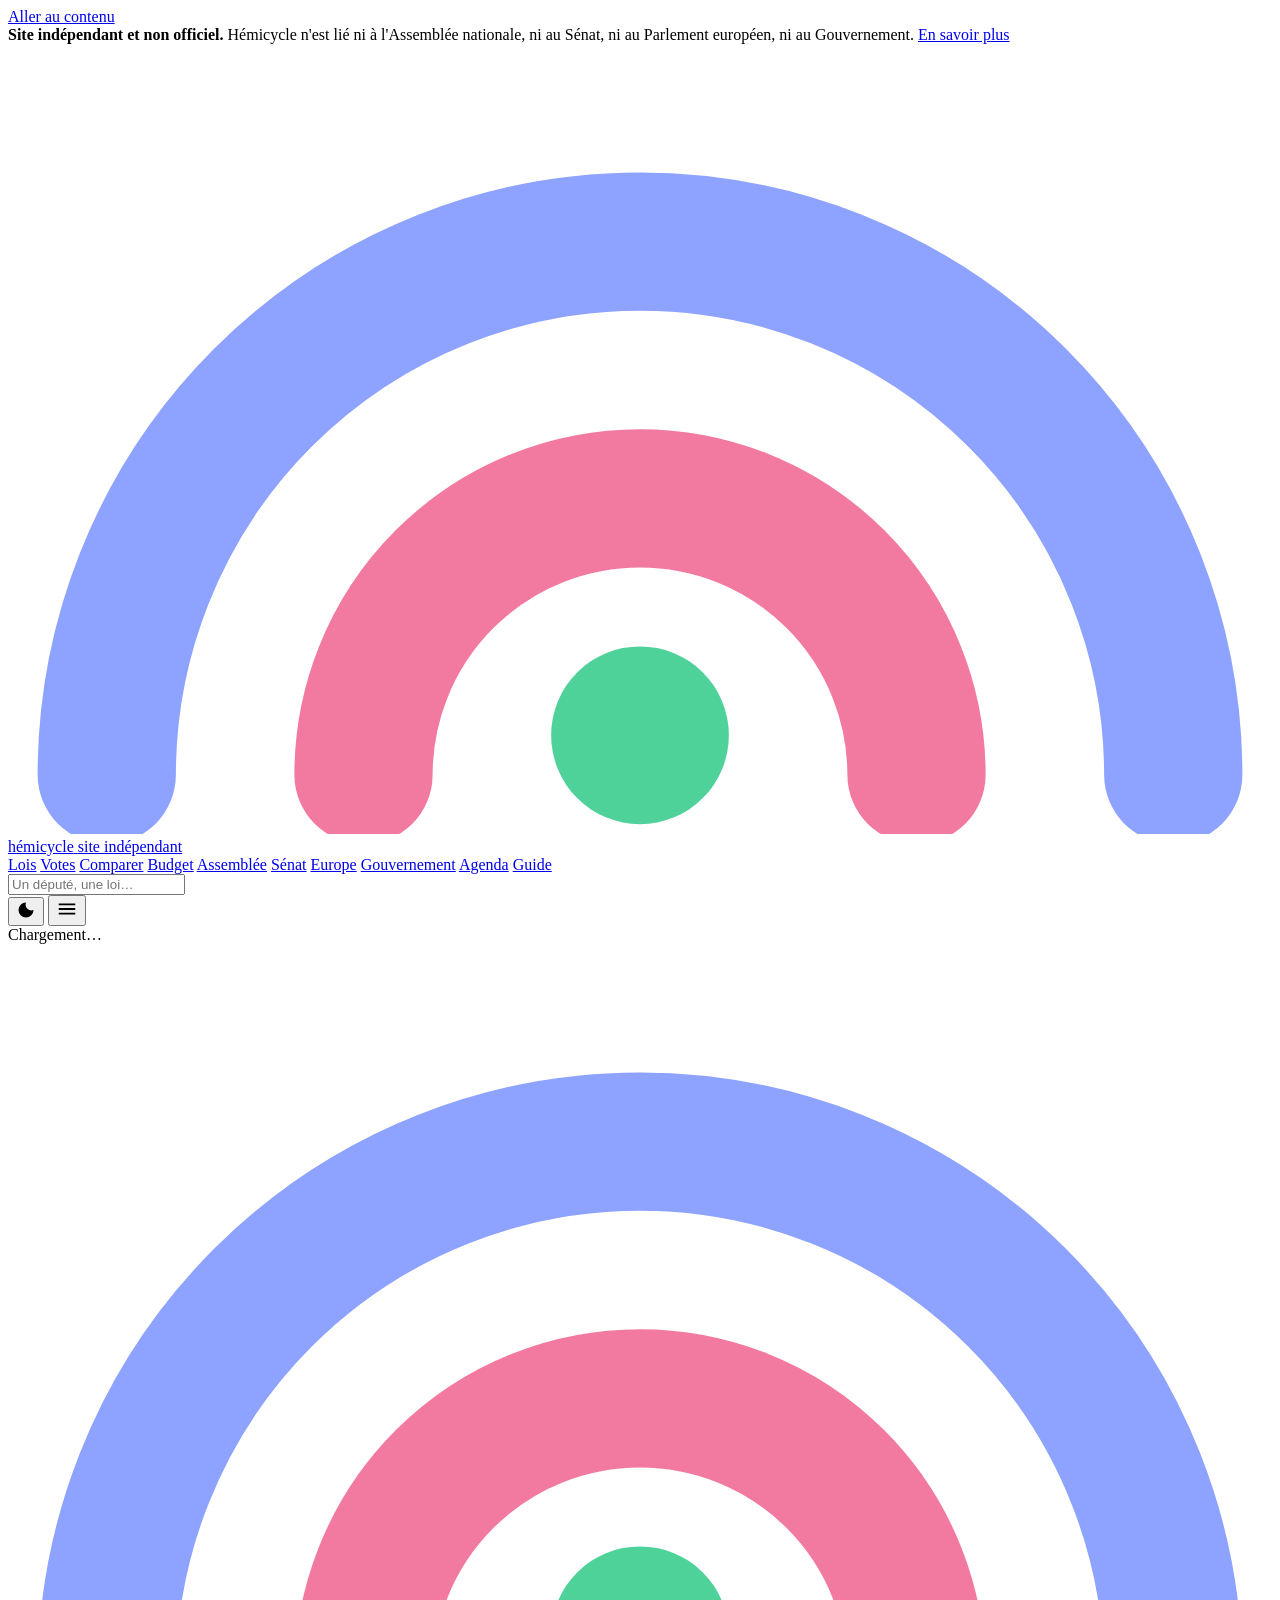
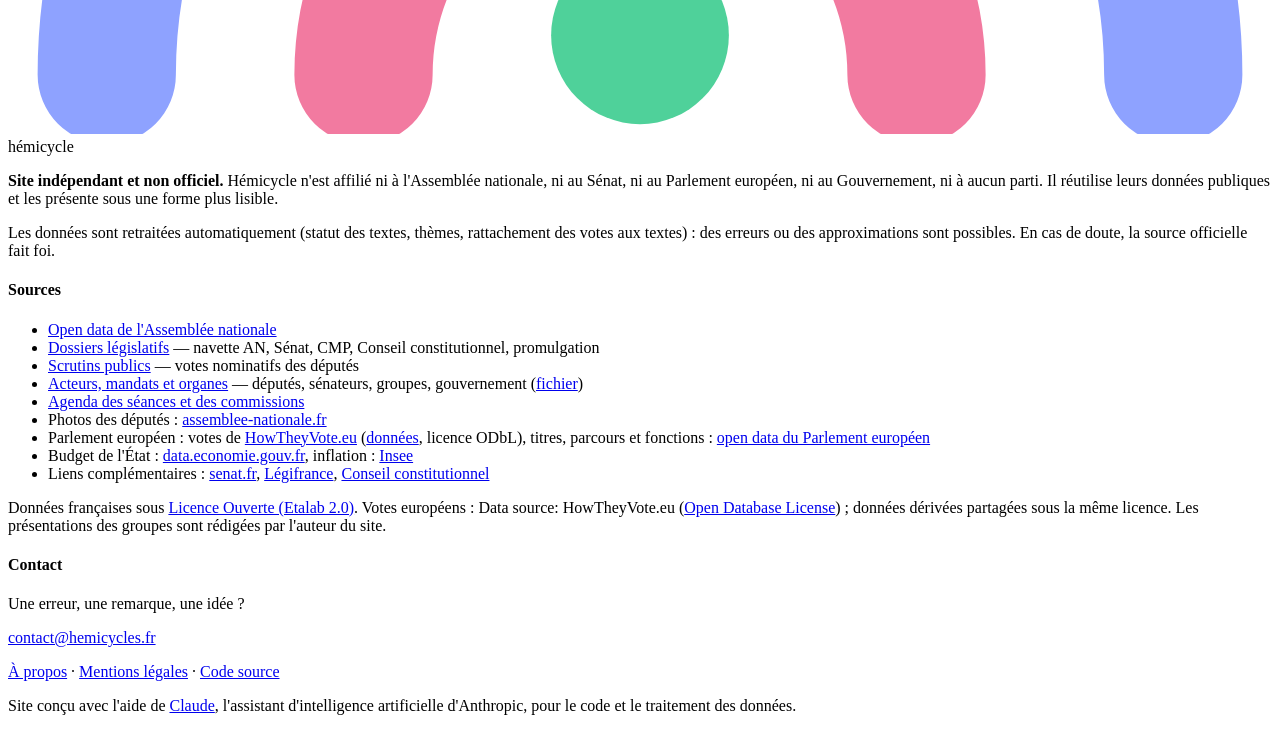
==== commit b95b4235: "Bandeau « site indépendant et non officiel », lien Tipeee, mention de l'aide de Claude Co-Authored-B" ====
--- a/site/index.html
+++ b/site/index.html
@@ -20,11 +20,16 @@
 </head>
 <body>
   <a class="skip" href="#main">Aller au contenu</a>
+  <div class="indep-bar" role="note"><div class="indep-inner">
+    <b>Site indépendant et non officiel.</b>
+    <span>Hémicycle n'est lié ni à l'Assemblée nationale, ni au Sénat, ni au Parlement européen, ni au Gouvernement.</span>
+    <a href="a-propos">En savoir plus</a>
+  </div></div>
   <header class="topbar">
     <div class="topbar-inner">
       <a class="brand" href="./" aria-label="Accueil Hémicycle">
         <svg viewBox="0 0 64 40" aria-hidden="true"><path d="M5 37a27 27 0 0 1 54 0" fill="none" stroke="#8ea2ff" stroke-width="7" stroke-linecap="round"/><path d="M18 37a14 14 0 0 1 28 0" fill="none" stroke="#f27aa0" stroke-width="7" stroke-linecap="round"/><circle cx="32" cy="35" r="4.5" fill="#4fd19a"/></svg>
-        <span><span class="word">hémicycle</span> <span class="sub">Assemblée · Sénat</span></span>
+        <span><span class="word">hémicycle</span> <span class="sub">site indépendant</span></span>
       </a>
       <nav class="mainnav" aria-label="Navigation principale">
         <a href="lois">Lois</a>
@@ -58,8 +63,8 @@
     <div class="wrap footer-grid">
       <div>
         <div class="footer-brand"><svg viewBox="0 0 64 40" aria-hidden="true"><path d="M5 37a27 27 0 0 1 54 0" fill="none" stroke="#8ea2ff" stroke-width="7" stroke-linecap="round"/><path d="M18 37a14 14 0 0 1 28 0" fill="none" stroke="#f27aa0" stroke-width="7" stroke-linecap="round"/><circle cx="32" cy="35" r="4.5" fill="#4fd19a"/></svg><span>hémicycle</span></div>
-        <p><b>Site indépendant.</b> Hémicycle n'est affilié ni à l'Assemblée nationale, ni au Sénat, ni au Gouvernement.
-          Il réutilise leurs données publiques et les présente sous une forme plus lisible.</p>
+        <p><b>Site indépendant et non officiel.</b> Hémicycle n'est affilié ni à l'Assemblée nationale, ni au Sénat, ni au Parlement européen, ni au Gouvernement,
+          ni à aucun parti. Il réutilise leurs données publiques et les présente sous une forme plus lisible.</p>
         <p>Les données sont retraitées automatiquement (statut des textes, thèmes, rattachement des votes aux textes) :
           des erreurs ou des approximations sont possibles. En cas de doute, la source officielle fait foi.</p>
       </div>
@@ -92,6 +97,7 @@
         <div id="footer-support"></div>
         <p class="footer-small"><a href="a-propos">À propos</a> · <a href="a-propos">Mentions légales</a> · <a href="https://github.com/Hugoggt/assemblee-nationale" target="_blank" rel="noopener">Code source</a></p>
         <p id="footer-meta" class="footer-small"></p>
+        <p class="footer-small">Site conçu avec l'aide de <a href="https://www.anthropic.com/claude" target="_blank" rel="noopener">Claude</a>, l'assistant d'intelligence artificielle d'Anthropic, pour le code et le traitement des données.</p>
       </div>
     </div>
   </footer>
--- a/site/css/brand.css
+++ b/site/css/brand.css
@@ -249,3 +249,11 @@
 .eu-tl-i::before { content: ""; position: absolute; left: 99px; top: 10px; bottom: -4px; width: 2px; background: var(--border); }
 .eu-tl-i:last-child::before { display: none; }
 .eu-tl-i b { font-size: .92rem; }
+
+/* ─── Bandeau « site indépendant », en haut de chaque page ─── */
+.indep-bar { background: #0a0d33; color: rgba(255,255,255,.82); font-size: .8rem; line-height: 1.4; }
+.indep-inner { max-width: 1240px; margin: 0 auto; padding: 7px 16px; display: flex; flex-wrap: wrap; justify-content: center; align-items: baseline; gap: 2px 8px; text-align: center; }
+.indep-bar b { color: #fff; font-weight: 650; }
+.indep-bar a { color: #fff; text-decoration: underline; text-underline-offset: 2px; }
+.indep-bar a:hover { color: #b8c4ff; }
+@media (max-width: 640px) { .indep-bar span { display: none; } }
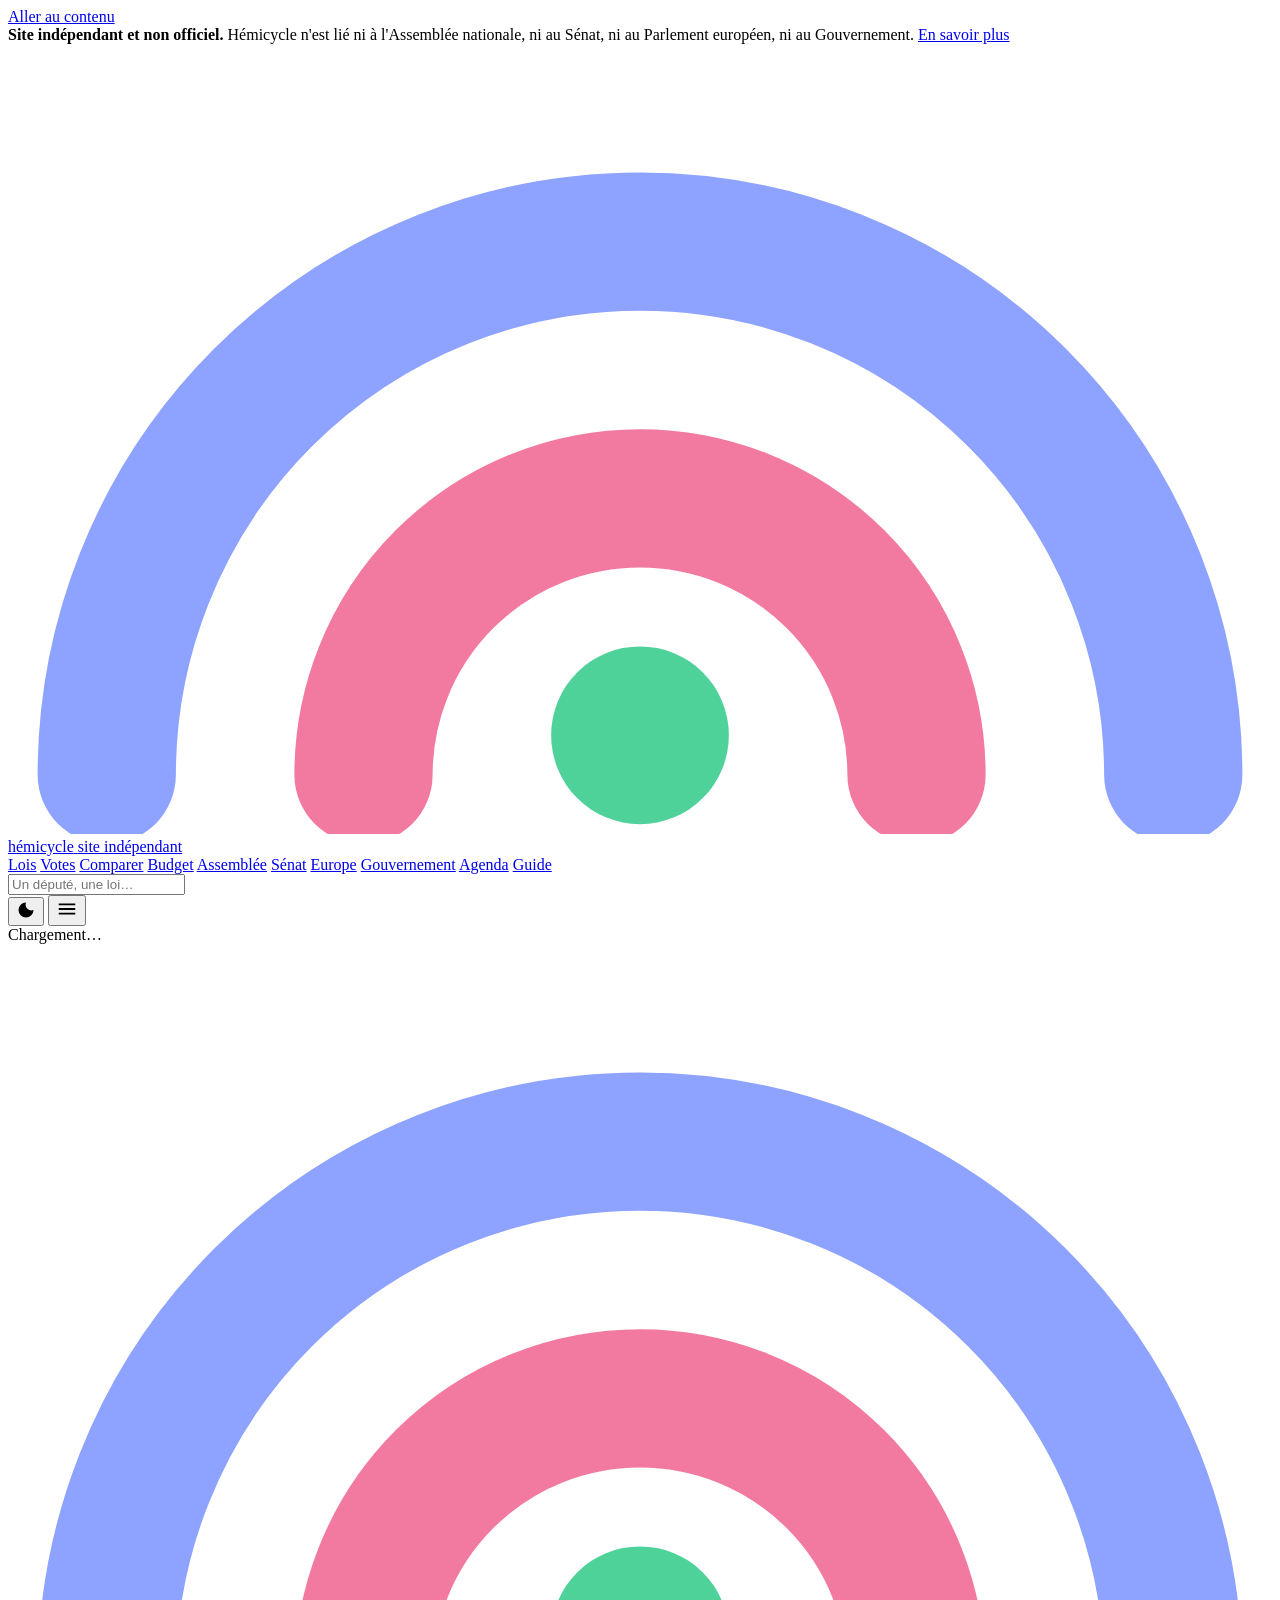
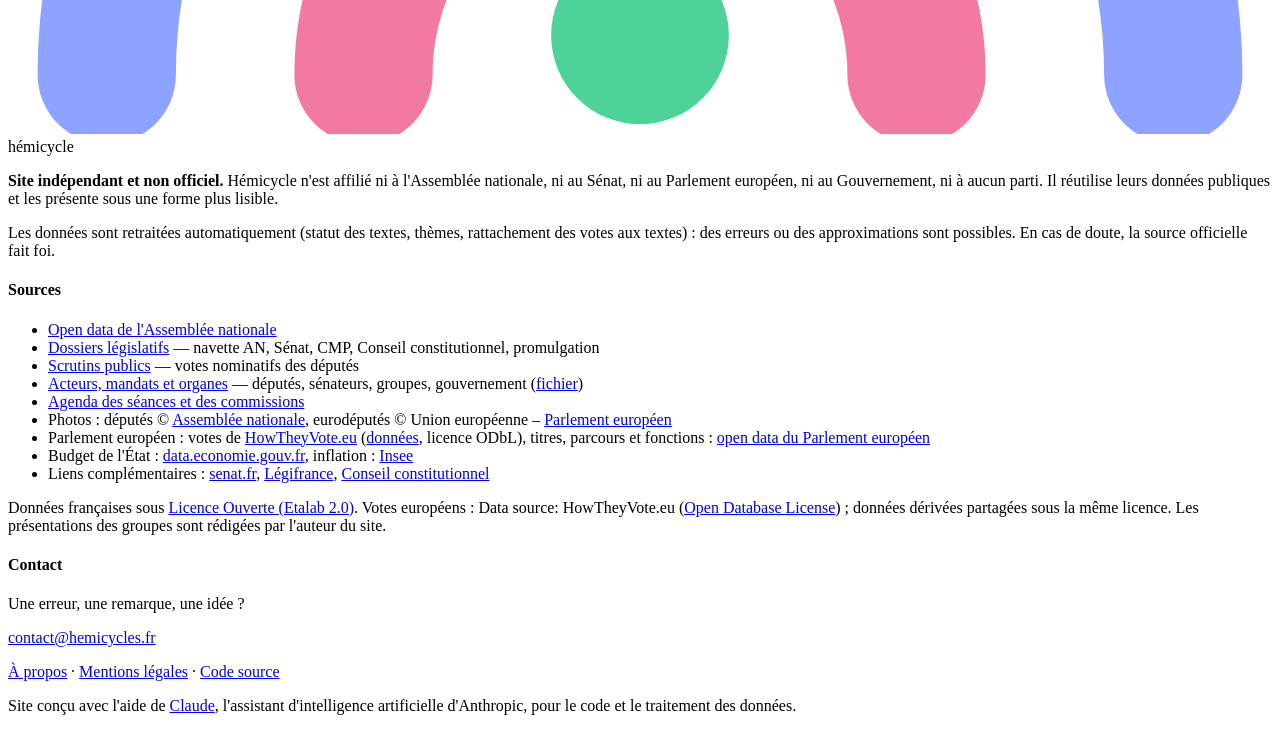
==== commit a7f5a358: "Mentions légales : licences (Etalab, ODbL), crédits photos, droit de rectification Co-Authored-By: C" ====
--- a/site/index.html
+++ b/site/index.html
@@ -77,7 +77,7 @@
           <li><a href="https://data.assemblee-nationale.fr/acteurs/historique-des-deputes" target="_blank" rel="noopener">Acteurs, mandats et organes</a> — députés, sénateurs, groupes, gouvernement
             (<a href="https://data.assemblee-nationale.fr/static/openData/repository/17/amo/tous_acteurs_mandats_organes_xi_legislature/AMO30_tous_acteurs_tous_mandats_tous_organes_historique.json.zip">fichier</a>)</li>
           <li><a href="https://data.assemblee-nationale.fr/static/openData/repository/17/vp/reunions/Agenda.json.zip">Agenda des séances et des commissions</a></li>
-          <li>Photos des députés : <a href="https://www.assemblee-nationale.fr" target="_blank" rel="noopener">assemblee-nationale.fr</a></li>
+          <li>Photos : députés © <a href="https://www.assemblee-nationale.fr" target="_blank" rel="noopener">Assemblée nationale</a>, eurodéputés © Union européenne – <a href="https://www.europarl.europa.eu" target="_blank" rel="noopener">Parlement européen</a></li>
           <li>Parlement européen : votes de <a href="https://howtheyvote.eu" target="_blank" rel="noopener">HowTheyVote.eu</a>
             (<a href="https://github.com/HowTheyVote/data" target="_blank" rel="noopener">données</a>, licence ODbL),
             titres, parcours et fonctions : <a href="https://data.europarl.europa.eu" target="_blank" rel="noopener">open data du Parlement européen</a></li>
